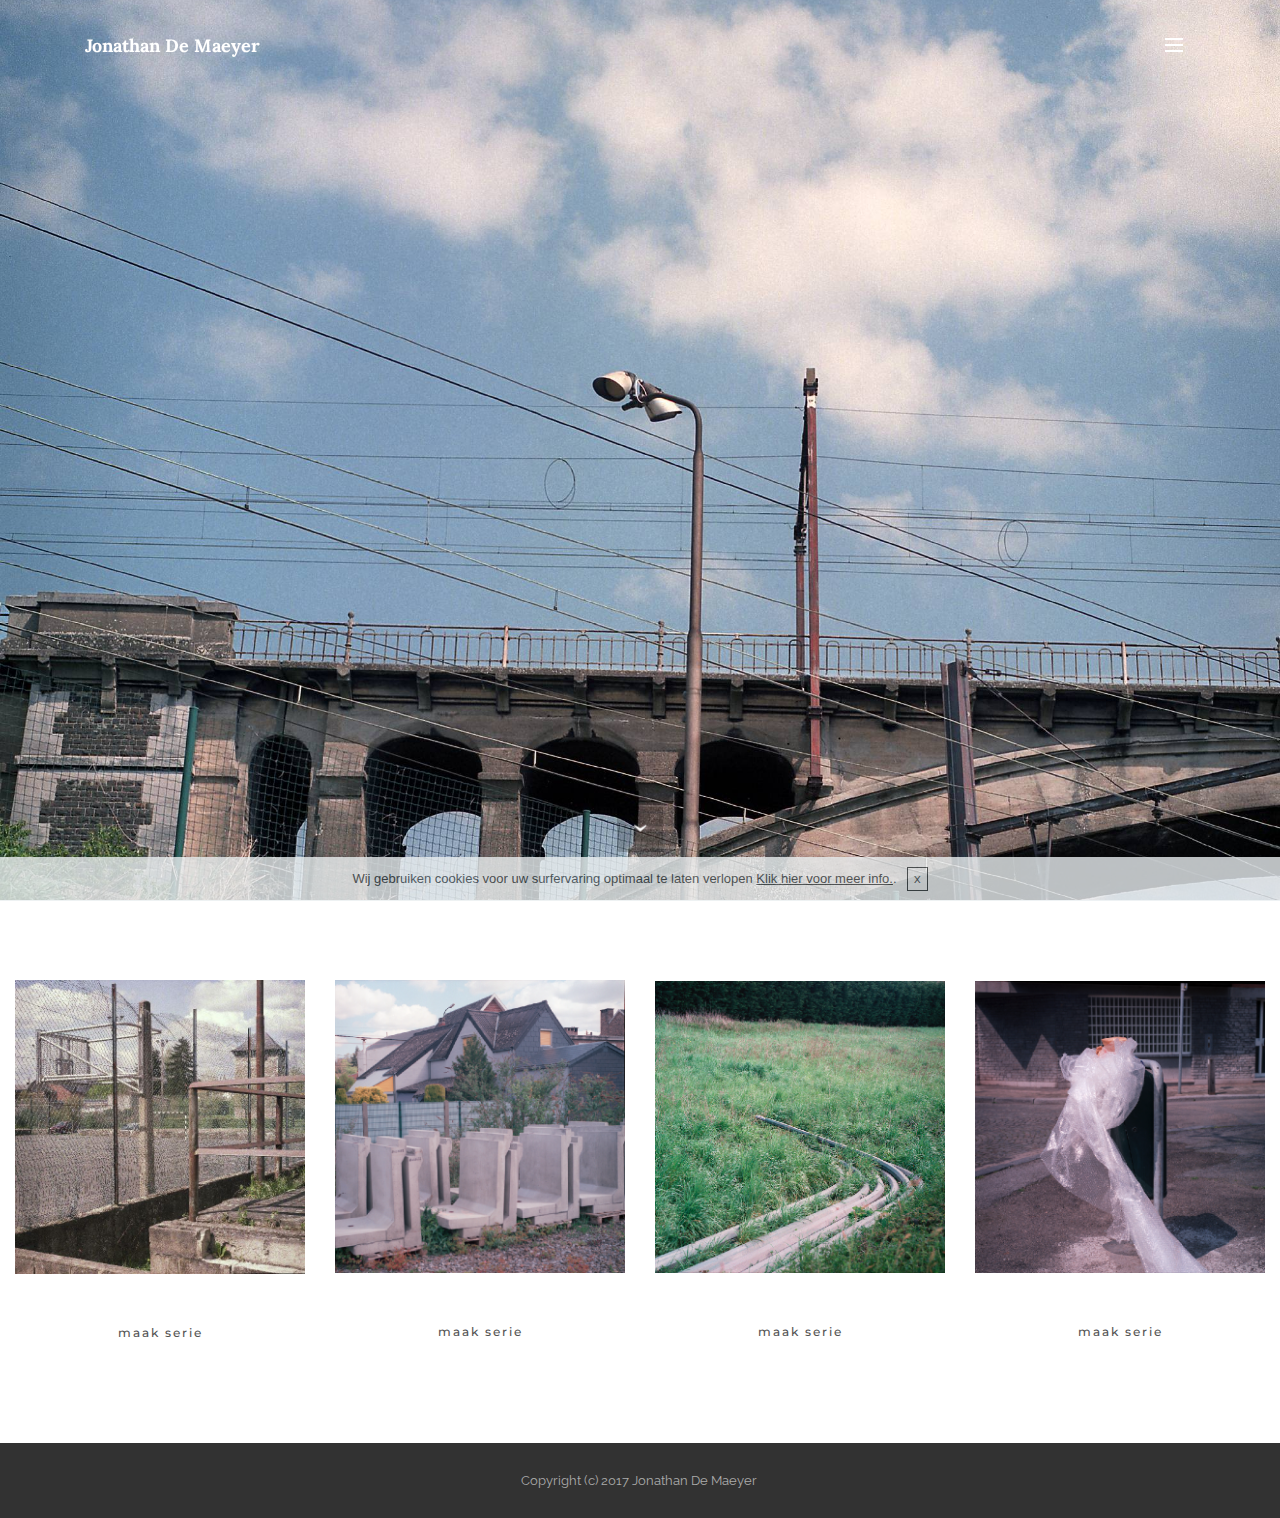
==== index.html @ 64dab8ca "create github pages" ====
<!DOCTYPE html>
<html>
<head>
  <!-- Site made with Mobirise Website Builder v3.12.1, https://mobirise.com -->
  <meta charset="UTF-8">
  <meta http-equiv="X-UA-Compatible" content="IE=edge">
  <meta name="generator" content="Mobirise v3.12.1, mobirise.com">
  <meta name="viewport" content="width=device-width, initial-scale=1">
  <link rel="shortcut icon" href="assets/images/logo.png" type="image/x-icon">
  <meta name="description" content="">
  
  <link rel="stylesheet" href="https://fonts.googleapis.com/css?family=Lora:400,700,400italic,700italic&amp;subset=latin">
  <link rel="stylesheet" href="https://fonts.googleapis.com/css?family=Montserrat:400,700">
  <link rel="stylesheet" href="https://fonts.googleapis.com/css?family=Raleway:100,100i,200,200i,300,300i,400,400i,500,500i,600,600i,700,700i,800,800i,900,900i">
  <link rel="stylesheet" href="assets/bootstrap-material-design-font/css/material.css">
  <link rel="stylesheet" href="assets/tether/tether.min.css">
  <link rel="stylesheet" href="assets/bootstrap/css/bootstrap.min.css">
  <link rel="stylesheet" href="assets/dropdown/css/style.css">
  <link rel="stylesheet" href="assets/theme/css/style.css">
  <link rel="stylesheet" href="assets/mobirise/css/mbr-additional.css" type="text/css">
  
  
  
</head>
<body>

<!-- Google Analytics -->
<script>
  (function(i,s,o,g,r,a,m){i['GoogleAnalyticsObject']=r;i[r]=i[r]||function(){
  (i[r].q=i[r].q||[]).push(arguments)},i[r].l=1*new Date();a=s.createElement(o),
  m=s.getElementsByTagName(o)[0];a.async=1;a.src=g;m.parentNode.insertBefore(a,m)
  })(window,document,'script','https://www.google-analytics.com/analytics.js','ga');

  ga('create', 'UA-99054229-1', 'auto');
  ga('send', 'pageview');

</script>
<!-- /Google Analytics -->


<section id="menu-j">

    <nav class="navbar navbar-dropdown bg-color transparent navbar-fixed-top">
        <div class="container">

            <div class="mbr-table">
                <div class="mbr-table-cell">

                    <div class="navbar-brand">
                        
                        <a class="navbar-caption" href="index.html">Jonathan De Maeyer</a>
                    </div>

                </div>
                <div class="mbr-table-cell">

                    <button class="navbar-toggler pull-xs-right" type="button" data-toggle="collapse" data-target="#exCollapsingNavbar">
                        <div class="hamburger-icon"></div>
                    </button>

                    <ul class="nav-dropdown collapse pull-xs-right nav navbar-nav navbar-toggleable-xl" id="exCollapsingNavbar"><li class="nav-item"><a class="nav-link link" href="BIO.html">Bio</a></li><li class="nav-item dropdown"><a class="nav-link link" href="https://jonathandemaeyer.github.io/en/" aria-expanded="false">english&nbsp;</a></li></ul>
                    <button hidden="" class="navbar-toggler navbar-close" type="button" data-toggle="collapse" data-target="#exCollapsingNavbar">
                        <div class="close-icon"></div>
                    </button>

                </div>
            </div>

        </div>
    </nav>

</section>

<section class="engine"><a rel="external" href="https://mobirise.com">https://mobirise.com/</a></section><section class="mbr-section mbr-section-hero mbr-section-full mbr-parallax-background mbr-section-with-arrow mbr-after-navbar" id="header1-2" style="background-image: url(assets/images/9-2000x2000.jpg);">

    

    <div class="mbr-table-cell">

        <div class="container">
            <div class="row">
                <div class="mbr-section col-md-10 col-md-offset-1 text-xs-center">

                    
                    
                    
                </div>
            </div>
        </div>
    </div>

    <div class="mbr-arrow mbr-arrow-floating" aria-hidden="true"><a href="#features3-n"><i class="mbr-arrow-icon"></i></a></div>

</section>

<section class="mbr-cards mbr-section mbr-section-nopadding" id="features3-n" style="background-color: rgb(255, 255, 255);">

    

    <div class="mbr-cards-row row">
        <div class="mbr-cards-col col-xs-12 col-lg-3" style="padding-top: 80px; padding-bottom: 80px;">
            <div class="container">
              <div class="card cart-block">
                  <div class="card-img"><img src="assets/images/252017b-600x608.jpg" class="card-img-top"></div>
                  <div class="card-block">
                    
                    
                    
                    <div class="card-btn"><a href="https://mobirise.com" class="btn btn-white">maak serie</a></div>
                    </div>
                </div>
            </div>
        </div>
        <div class="mbr-cards-col col-xs-12 col-lg-3" style="padding-top: 80px; padding-bottom: 80px;">
            <div class="container">
                <div class="card cart-block">
                    <div class="card-img"><img src="assets/images/schermafbeelding-2017-04-28-om-16-600x606.png" class="card-img-top"></div>
                    <div class="card-block">
                        
                        
                        
                        <div class="card-btn"><a href="https://mobirise.com" class="btn btn-white">maak serie</a></div>
                    </div>
                </div>
            </div>
        </div>
        <div class="mbr-cards-col col-xs-12 col-lg-3" style="padding-top: 80px; padding-bottom: 80px;">
            <div class="container">
                <div class="card cart-block">
                    <div class="card-img"><img src="assets/images/schermafbeelding-2017-04-28-om-16-600x603.png" class="card-img-top"></div>
                    <div class="card-block">
                        
                        
                        
                        <div class="card-btn"><a href="https://mobirise.com" class="btn btn-white">maak serie</a></div>
                    </div>
                </div>
            </div>
        </div>
        <div class="mbr-cards-col col-xs-12 col-lg-3" style="padding-top: 80px; padding-bottom: 80px;">
            <div class="container">
                <div class="card cart-block">
                    <div class="card-img"><img src="assets/images/schermafbeelding-2017-04-28-om-16-600x604.png" class="card-img-top"></div>
                    <div class="card-block">
                        
                        
                        
                        <div class="card-btn"><a href="https://mobirise.com" class="btn btn-white">maak serie</a></div>
                    </div>
                </div>
            </div>
        </div>
        
        
    </div>
</section>

<footer class="mbr-small-footer mbr-section mbr-section-nopadding" id="footer1-2" style="background-color: rgb(50, 50, 50); padding-top: 1.75rem; padding-bottom: 1.75rem;">
    
    <div class="container">
        <p class="text-xs-center">Copyright (c) 2017 Jonathan De Maeyer&nbsp;</p>
    </div>
</footer>


  <script src="assets/web/assets/jquery/jquery.min.js"></script>
  <script src="assets/tether/tether.min.js"></script>
  <script src="assets/bootstrap/js/bootstrap.min.js"></script>
  <script src="assets/smooth-scroll/smooth-scroll.js"></script>
  <script src="assets/cookies-alert-plugin/cookies-alert-core.js"></script>
  <script src="assets/cookies-alert-plugin/cookies-alert-script.js"></script>
  <script src="assets/jarallax/jarallax.js"></script>
  <script src="assets/dropdown/js/script.min.js"></script>
  <script src="assets/touch-swipe/jquery.touch-swipe.min.js"></script>
  <script src="assets/theme/js/script.js"></script>
  
  
<input name="cookieData" type="hidden" data-cookie-text="Wij gebruiken cookies voor uw surfervaring optimaal te laten verlopen <a href='privacy.html'>Klik hier voor meer info.</a>.">
  </body>
</html>
---- assets/bootstrap-material-design-font/css/material.css ----
@font-face {
  font-family: 'Material-Design-Icons';
  src: url('../fonts/Material-Design-Icons.eot?3ocs8m');
  src: url('../fonts/Material-Design-Icons.eot?#iefix3ocs8m') format('embedded-opentype'), url('../fonts/Material-Design-Icons.woff?3ocs8m') format('woff'), url('../fonts/Material-Design-Icons.ttf?3ocs8m') format('truetype'), url('../fonts/Material-Design-Icons.svg?3ocs8m#Material-Design-Icons') format('svg');
  font-weight: normal;
  font-style: normal;
}
[class^="mdi-"],
[class*="mdi-"] {
  speak: none;
  display: inline-block;
  font-style: normal;
  font-variant:normal;
  font-weight:normal;
  /*font-size:24px;*/
  line-height:1;
  font-family:'Material-Design-Icons' !important;
  text-rendering: auto;
  
  -webkit-font-smoothing: antialiased;
  -moz-osx-font-smoothing: grayscale;
  -webkit-transform: translate(0, 0);
      -ms-transform: translate(0, 0);
          transform: translate(0, 0);
}
[class^="mdi-"]:before,
[class*="mdi-"]:before {
  display: inline-block;
  speak: none;
  text-decoration: inherit;
}
[class^="mdi-"].pull-left,
[class*="mdi-"].pull-left {
  margin-right: .3em;
}
[class^="mdi-"].pull-right,
[class*="mdi-"].pull-right {
  margin-left: .3em;
}
[class^="mdi-"].mdi-lg:before,
[class*="mdi-"].mdi-lg:before,
[class^="mdi-"].mdi-lg:after,
[class*="mdi-"].mdi-lg:after {
  font-size: 1.33333333em;
  line-height: 0.75em;
  vertical-align: -15%;
}
[class^="mdi-"].mdi-2x:before,
[class*="mdi-"].mdi-2x:before,
[class^="mdi-"].mdi-2x:after,
[class*="mdi-"].mdi-2x:after {
  font-size: 2em;
}
[class^="mdi-"].mdi-3x:before,
[class*="mdi-"].mdi-3x:before,
[class^="mdi-"].mdi-3x:after,
[class*="mdi-"].mdi-3x:after {
  font-size: 3em;
}
[class^="mdi-"].mdi-4x:before,
[class*="mdi-"].mdi-4x:before,
[class^="mdi-"].mdi-4x:after,
[class*="mdi-"].mdi-4x:after {
  font-size: 4em;
}
[class^="mdi-"].mdi-5x:before,
[class*="mdi-"].mdi-5x:before,
[class^="mdi-"].mdi-5x:after,
[class*="mdi-"].mdi-5x:after {
  font-size: 5em;
}
[class^="mdi-device-signal-cellular-"]:after,
[class^="mdi-device-battery-"]:after,
[class^="mdi-device-battery-charging-"]:after,
[class^="mdi-device-signal-cellular-connected-no-internet-"]:after,
[class^="mdi-device-signal-wifi-"]:after,
[class^="mdi-device-signal-wifi-statusbar-not-connected"]:after,
.mdi-device-network-wifi:after {
  opacity: .3;
  position: absolute;
  left: 0;
  top: 0;
  z-index: 1;
  display: inline-block;
  speak: none;
  text-decoration: inherit;
}
[class^="mdi-device-signal-cellular-"]:after {
  content: "\e758";
}
[class^="mdi-device-battery-"]:after {
  content: "\e735";
}
[class^="mdi-device-battery-charging-"]:after {
  content: "\e733";
}
[class^="mdi-device-signal-cellular-connected-no-internet-"]:after {
  content: "\e75d";
}
[class^="mdi-device-signal-wifi-"]:after,
.mdi-device-network-wifi:after {
  content: "\e765";
}
[class^="mdi-device-signal-wifi-statusbasr-not-connected"]:after {
  content: "\e8f7";
}
.mdi-device-signal-cellular-off:after,
.mdi-device-signal-cellular-null:after,
.mdi-device-signal-cellular-no-sim:after,
.mdi-device-signal-wifi-off:after,
.mdi-device-signal-wifi-4-bar:after,
.mdi-device-signal-cellular-4-bar:after,
.mdi-device-battery-alert:after,
.mdi-device-signal-cellular-connected-no-internet-4-bar:after,
.mdi-device-battery-std:after,
.mdi-device-battery-full .mdi-device-battery-unknown:after {
  content: "";
}
.mdi-fw {
  width: 1.28571429em;
  text-align: center;
}
.mdi-ul {
  padding-left: 0;
  margin-left: 2.14285714em;
  list-style-type: none;
}
.mdi-ul > li {
  position: relative;
}
.mdi-li {
  position: absolute;
  left: -2.14285714em;
  width: 2.14285714em;
  top: 0.14285714em;
  text-align: center;
}
.mdi-li.mdi-lg {
  left: -1.85714286em;
}
.mdi-border {
  padding: .2em .25em .15em;
  border: solid 0.08em #eeeeee;
  border-radius: .1em;
}
.mdi-spin {
  -webkit-animation: mdi-spin 2s infinite linear;
  animation: mdi-spin 2s infinite linear;
  -webkit-transform-origin: 50% 50%;
  -ms-transform-origin: 50% 50%;
      transform-origin: 50% 50%;
}
.mdi-pulse {
  -webkit-animation: mdi-spin 1s steps(8) infinite;
  animation: mdi-spin 1s steps(8) infinite;
  -webkit-transform-origin: 50% 50%;
  -ms-transform-origin: 50% 50%;
      transform-origin: 50% 50%;
}
@-webkit-keyframes mdi-spin {
  0% {
    -webkit-transform: rotate(0deg);
    transform: rotate(0deg);
  }
  100% {
    -webkit-transform: rotate(359deg);
    transform: rotate(359deg);
  }
}
@keyframes mdi-spin {
  0% {
    -webkit-transform: rotate(0deg);
    transform: rotate(0deg);
  }
  100% {
    -webkit-transform: rotate(359deg);
    transform: rotate(359deg);
  }
}
.mdi-rotate-90 {
  filter: progid:DXImageTransform.Microsoft.BasicImage(rotation=1);
  -webkit-transform: rotate(90deg);
  -ms-transform: rotate(90deg);
  transform: rotate(90deg);
}
.mdi-rotate-180 {
  filter: progid:DXImageTransform.Microsoft.BasicImage(rotation=2);
  -webkit-transform: rotate(180deg);
  -ms-transform: rotate(180deg);
  transform: rotate(180deg);
}
.mdi-rotate-270 {
  filter: progid:DXImageTransform.Microsoft.BasicImage(rotation=3);
  -webkit-transform: rotate(270deg);
  -ms-transform: rotate(270deg);
  transform: rotate(270deg);
}
.mdi-flip-horizontal {
  filter: progid:DXImageTransform.Microsoft.BasicImage(rotation=0, mirror=1);
  -webkit-transform: scale(-1, 1);
  -ms-transform: scale(-1, 1);
  transform: scale(-1, 1);
}
.mdi-flip-vertical {
  filter: progid:DXImageTransform.Microsoft.BasicImage(rotation=2, mirror=1);
  -webkit-transform: scale(1, -1);
  -ms-transform: scale(1, -1);
  transform: scale(1, -1);
}
:root .mdi-rotate-90,
:root .mdi-rotate-180,
:root .mdi-rotate-270,
:root .mdi-flip-horizontal,
:root .mdi-flip-vertical {
  -webkit-filter: none;
          filter: none;
}
.mdi-stack {
  position: relative;
  display: inline-block;
  width: 2em;
  height: 2em;
  line-height: 2em;
  vertical-align: middle;
}
.mdi-stack-1x,
.mdi-stack-2x {
  position: absolute;
  left: 0;
  width: 100%;
  text-align: center;
}
.mdi-stack-1x {
  line-height: inherit;
}
.mdi-stack-2x {
  font-size: 2em;
}
.mdi-inverse {
  color: #ffffff;
}
/* Start Icons */
.mdi-action-3d-rotation:before {
  content: "\e600";
}
.mdi-action-accessibility:before {
  content: "\e601";
}
.mdi-action-account-balance-wallet:before {
  content: "\e602";
}
.mdi-action-account-balance:before {
  content: "\e603";
}
.mdi-action-account-box:before {
  content: "\e604";
}
.mdi-action-account-child:before {
  content: "\e605";
}
.mdi-action-account-circle:before {
  content: "\e606";
}
.mdi-action-add-shopping-cart:before {
  content: "\e607";
}
.mdi-action-alarm-add:before {
  content: "\e608";
}
.mdi-action-alarm-off:before {
  content: "\e609";
}
.mdi-action-alarm-on:before {
  content: "\e60a";
}
.mdi-action-alarm:before {
  content: "\e60b";
}
.mdi-action-android:before {
  content: "\e60c";
}
.mdi-action-announcement:before {
  content: "\e60d";
}
.mdi-action-aspect-ratio:before {
  content: "\e60e";
}
.mdi-action-assessment:before {
  content: "\e60f";
}
.mdi-action-assignment-ind:before {
  content: "\e610";
}
.mdi-action-assignment-late:before {
  content: "\e611";
}
.mdi-action-assignment-return:before {
  content: "\e612";
}
.mdi-action-assignment-returned:before {
  content: "\e613";
}
.mdi-action-assignment-turned-in:before {
  content: "\e614";
}
.mdi-action-assignment:before {
  content: "\e615";
}
.mdi-action-autorenew:before {
  content: "\e616";
}
.mdi-action-backup:before {
  content: "\e617";
}
.mdi-action-book:before {
  content: "\e618";
}
.mdi-action-bookmark-outline:before {
  content: "\e619";
}
.mdi-action-bookmark:before {
  content: "\e61a";
}
.mdi-action-bug-report:before {
  content: "\e61b";
}
.mdi-action-cached:before {
  content: "\e61c";
}
.mdi-action-check-circle:before {
  content: "\e61d";
}
.mdi-action-class:before {
  content: "\e61e";
}
.mdi-action-credit-card:before {
  content: "\e61f";
}
.mdi-action-dashboard:before {
  content: "\e620";
}
.mdi-action-delete:before {
  content: "\e621";
}
.mdi-action-description:before {
  content: "\e622";
}
.mdi-action-dns:before {
  content: "\e623";
}
.mdi-action-done-all:before {
  content: "\e624";
}
.mdi-action-done:before {
  content: "\e625";
}
.mdi-action-event:before {
  content: "\e626";
}
.mdi-action-exit-to-app:before {
  content: "\e627";
}
.mdi-action-explore:before {
  content: "\e628";
}
.mdi-action-extension:before {
  content: "\e629";
}
.mdi-action-face-unlock:before {
  content: "\e62a";
}
.mdi-action-favorite-outline:before {
  content: "\e62b";
}
.mdi-action-favorite:before {
  content: "\e62c";
}
.mdi-action-find-in-page:before {
  content: "\e62d";
}
.mdi-action-find-replace:before {
  content: "\e62e";
}
.mdi-action-flip-to-back:before {
  content: "\e62f";
}
.mdi-action-flip-to-front:before {
  content: "\e630";
}
.mdi-action-get-app:before {
  content: "\e631";
}
.mdi-action-grade:before {
  content: "\e632";
}
.mdi-action-group-work:before {
  content: "\e633";
}
.mdi-action-help:before {
  content: "\e634";
}
.mdi-action-highlight-remove:before {
  content: "\e635";
}
.mdi-action-history:before {
  content: "\e636";
}
.mdi-action-home:before {
  content: "\e637";
}
.mdi-action-https:before {
  content: "\e638";
}
.mdi-action-info-outline:before {
  content: "\e639";
}
.mdi-action-info:before {
  content: "\e63a";
}
.mdi-action-input:before {
  content: "\e63b";
}
.mdi-action-invert-colors:before {
  content: "\e63c";
}
.mdi-action-label-outline:before {
  content: "\e63d";
}
.mdi-action-label:before {
  content: "\e63e";
}
.mdi-action-language:before {
  content: "\e63f";
}
.mdi-action-launch:before {
  content: "\e640";
}
.mdi-action-list:before {
  content: "\e641";
}
.mdi-action-lock-open:before {
  content: "\e642";
}
.mdi-action-lock-outline:before {
  content: "\e643";
}
.mdi-action-lock:before {
  content: "\e644";
}
.mdi-action-loyalty:before {
  content: "\e645";
}
.mdi-action-markunread-mailbox:before {
  content: "\e646";
}
.mdi-action-note-add:before {
  content: "\e647";
}
.mdi-action-open-in-browser:before {
  content: "\e648";
}
.mdi-action-open-in-new:before {
  content: "\e649";
}
.mdi-action-open-with:before {
  content: "\e64a";
}
.mdi-action-pageview:before {
  content: "\e64b";
}
.mdi-action-payment:before {
  content: "\e64c";
}
.mdi-action-perm-camera-mic:before {
  content: "\e64d";
}
.mdi-action-perm-contact-cal:before {
  content: "\e64e";
}
.mdi-action-perm-data-setting:before {
  content: "\e64f";
}
.mdi-action-perm-device-info:before {
  content: "\e650";
}
.mdi-action-perm-identity:before {
  content: "\e651";
}
.mdi-action-perm-media:before {
  content: "\e652";
}
.mdi-action-perm-phone-msg:before {
  content: "\e653";
}
.mdi-action-perm-scan-wifi:before {
  content: "\e654";
}
.mdi-action-picture-in-picture:before {
  content: "\e655";
}
.mdi-action-polymer:before {
  content: "\e656";
}
.mdi-action-print:before {
  content: "\e657";
}
.mdi-action-query-builder:before {
  content: "\e658";
}
.mdi-action-question-answer:before {
  content: "\e659";
}
.mdi-action-receipt:before {
  content: "\e65a";
}
.mdi-action-redeem:before {
  content: "\e65b";
}
.mdi-action-reorder:before {
  content: "\e65c";
}
.mdi-action-report-problem:before {
  content: "\e65d";
}
.mdi-action-restore:before {
  content: "\e65e";
}
.mdi-action-room:before {
  content: "\e65f";
}
.mdi-action-schedule:before {
  content: "\e660";
}
.mdi-action-search:before {
  content: "\e661";
}
.mdi-action-settings-applications:before {
  content: "\e662";
}
.mdi-action-settings-backup-restore:before {
  content: "\e663";
}
.mdi-action-settings-bluetooth:before {
  content: "\e664";
}
.mdi-action-settings-cell:before {
  content: "\e665";
}
.mdi-action-settings-display:before {
  content: "\e666";
}
.mdi-action-settings-ethernet:before {
  content: "\e667";
}
.mdi-action-settings-input-antenna:before {
  content: "\e668";
}
.mdi-action-settings-input-component:before {
  content: "\e669";
}
.mdi-action-settings-input-composite:before {
  content: "\e66a";
}
.mdi-action-settings-input-hdmi:before {
  content: "\e66b";
}
.mdi-action-settings-input-svideo:before {
  content: "\e66c";
}
.mdi-action-settings-overscan:before {
  content: "\e66d";
}
.mdi-action-settings-phone:before {
  content: "\e66e";
}
.mdi-action-settings-power:before {
  content: "\e66f";
}
.mdi-action-settings-remote:before {
  content: "\e670";
}
.mdi-action-settings-voice:before {
  content: "\e671";
}
.mdi-action-settings:before {
  content: "\e672";
}
.mdi-action-shop-two:before {
  content: "\e673";
}
.mdi-action-shop:before {
  content: "\e674";
}
.mdi-action-shopping-basket:before {
  content: "\e675";
}
.mdi-action-shopping-cart:before {
  content: "\e676";
}
.mdi-action-speaker-notes:before {
  content: "\e677";
}
.mdi-action-spellcheck:before {
  content: "\e678";
}
.mdi-action-star-rate:before {
  content: "\e679";
}
.mdi-action-stars:before {
  content: "\e67a";
}
.mdi-action-store:before {
  content: "\e67b";
}
.mdi-action-subject:before {
  content: "\e67c";
}
.mdi-action-supervisor-account:before {
  content: "\e67d";
}
.mdi-action-swap-horiz:before {
  content: "\e67e";
}
.mdi-action-swap-vert-circle:before {
  content: "\e67f";
}
.mdi-action-swap-vert:before {
  content: "\e680";
}
.mdi-action-system-update-tv:before {
  content: "\e681";
}
.mdi-action-tab-unselected:before {
  content: "\e682";
}
.mdi-action-tab:before {
  content: "\e683";
}
.mdi-action-theaters:before {
  content: "\e684";
}
.mdi-action-thumb-down:before {
  content: "\e685";
}
.mdi-action-thumb-up:before {
  content: "\e686";
}
.mdi-action-thumbs-up-down:before {
  content: "\e687";
}
.mdi-action-toc:before {
  content: "\e688";
}
.mdi-action-today:before {
  content: "\e689";
}
.mdi-action-track-changes:before {
  content: "\e68a";
}
.mdi-action-translate:before {
  content: "\e68b";
}
.mdi-action-trending-down:before {
  content: "\e68c";
}
.mdi-action-trending-neutral:before {
  content: "\e68d";
}
.mdi-action-trending-up:before {
  content: "\e68e";
}
.mdi-action-turned-in-not:before {
  content: "\e68f";
}
.mdi-action-turned-in:before {
  content: "\e690";
}
.mdi-action-verified-user:before {
  content: "\e691";
}
.mdi-action-view-agenda:before {
  content: "\e692";
}
.mdi-action-view-array:before {
  content: "\e693";
}
.mdi-action-view-carousel:before {
  content: "\e694";
}
.mdi-action-view-column:before {
  content: "\e695";
}
.mdi-action-view-day:before {
  content: "\e696";
}
.mdi-action-view-headline:before {
  content: "\e697";
}
.mdi-action-view-list:before {
  content: "\e698";
}
.mdi-action-view-module:before {
  content: "\e699";
}
.mdi-action-view-quilt:before {
  content: "\e69a";
}
.mdi-action-view-stream:before {
  content: "\e69b";
}
.mdi-action-view-week:before {
  content: "\e69c";
}
.mdi-action-visibility-off:before {
  content: "\e69d";
}
.mdi-action-visibility:before {
  content: "\e69e";
}
.mdi-action-wallet-giftcard:before {
  content: "\e69f";
}
.mdi-action-wallet-membership:before {
  content: "\e6a0";
}
.mdi-action-wallet-travel:before {
  content: "\e6a1";
}
.mdi-action-work:before {
  content: "\e6a2";
}
.mdi-alert-error:before {
  content: "\e6a3";
}
.mdi-alert-warning:before {
  content: "\e6a4";
}
.mdi-av-album:before {
  content: "\e6a5";
}
.mdi-av-closed-caption:before {
  content: "\e6a6";
}
.mdi-av-equalizer:before {
  content: "\e6a7";
}
.mdi-av-explicit:before {
  content: "\e6a8";
}
.mdi-av-fast-forward:before {
  content: "\e6a9";
}
.mdi-av-fast-rewind:before {
  content: "\e6aa";
}
.mdi-av-games:before {
  content: "\e6ab";
}
.mdi-av-hearing:before {
  content: "\e6ac";
}
.mdi-av-high-quality:before {
  content: "\e6ad";
}
.mdi-av-loop:before {
  content: "\e6ae";
}
.mdi-av-mic-none:before {
  content: "\e6af";
}
.mdi-av-mic-off:before {
  content: "\e6b0";
}
.mdi-av-mic:before {
  content: "\e6b1";
}
.mdi-av-movie:before {
  content: "\e6b2";
}
.mdi-av-my-library-add:before {
  content: "\e6b3";
}
.mdi-av-my-library-books:before {
  content: "\e6b4";
}
.mdi-av-my-library-music:before {
  content: "\e6b5";
}
.mdi-av-new-releases:before {
  content: "\e6b6";
}
.mdi-av-not-interested:before {
  content: "\e6b7";
}
.mdi-av-pause-circle-fill:before {
  content: "\e6b8";
}
.mdi-av-pause-circle-outline:before {
  content: "\e6b9";
}
.mdi-av-pause:before {
  content: "\e6ba";
}
.mdi-av-play-arrow:before {
  content: "\e6bb";
}
.mdi-av-play-circle-fill:before {
  content: "\e6bc";
}
.mdi-av-play-circle-outline:before {
  content: "\e6bd";
}
.mdi-av-play-shopping-bag:before {
  content: "\e6be";
}
.mdi-av-playlist-add:before {
  content: "\e6bf";
}
.mdi-av-queue-music:before {
  content: "\e6c0";
}
.mdi-av-queue:before {
  content: "\e6c1";
}
.mdi-av-radio:before {
  content: "\e6c2";
}
.mdi-av-recent-actors:before {
  content: "\e6c3";
}
.mdi-av-repeat-one:before {
  content: "\e6c4";
}
.mdi-av-repeat:before {
  content: "\e6c5";
}
.mdi-av-replay:before {
  content: "\e6c6";
}
.mdi-av-shuffle:before {
  content: "\e6c7";
}
.mdi-av-skip-next:before {
  content: "\e6c8";
}
.mdi-av-skip-previous:before {
  content: "\e6c9";
}
.mdi-av-snooze:before {
  content: "\e6ca";
}
.mdi-av-stop:before {
  content: "\e6cb";
}
.mdi-av-subtitles:before {
  content: "\e6cc";
}
.mdi-av-surround-sound:before {
  content: "\e6cd";
}
.mdi-av-timer:before {
  content: "\e6ce";
}
.mdi-av-video-collection:before {
  content: "\e6cf";
}
.mdi-av-videocam-off:before {
  content: "\e6d0";
}
.mdi-av-videocam:before {
  content: "\e6d1";
}
.mdi-av-volume-down:before {
  content: "\e6d2";
}
.mdi-av-volume-mute:before {
  content: "\e6d3";
}
.mdi-av-volume-off:before {
  content: "\e6d4";
}
.mdi-av-volume-up:before {
  content: "\e6d5";
}
.mdi-av-web:before {
  content: "\e6d6";
}
.mdi-communication-business:before {
  content: "\e6d7";
}
.mdi-communication-call-end:before {
  content: "\e6d8";
}
.mdi-communication-call-made:before {
  content: "\e6d9";
}
.mdi-communication-call-merge:before {
  content: "\e6da";
}
.mdi-communication-call-missed:before {
  content: "\e6db";
}
.mdi-communication-call-received:before {
  content: "\e6dc";
}
.mdi-communication-call-split:before {
  content: "\e6dd";
}
.mdi-communication-call:before {
  content: "\e6de";
}
.mdi-communication-chat:before {
  content: "\e6df";
}
.mdi-communication-clear-all:before {
  content: "\e6e0";
}
.mdi-communication-comment:before {
  content: "\e6e1";
}
.mdi-communication-contacts:before {
  content: "\e6e2";
}
.mdi-communication-dialer-sip:before {
  content: "\e6e3";
}
.mdi-communication-dialpad:before {
  content: "\e6e4";
}
.mdi-communication-dnd-on:before {
  content: "\e6e5";
}
.mdi-communication-email:before {
  content: "\e6e6";
}
.mdi-communication-forum:before {
  content: "\e6e7";
}
.mdi-communication-import-export:before {
  content: "\e6e8";
}
.mdi-communication-invert-colors-off:before {
  content: "\e6e9";
}
.mdi-communication-invert-colors-on:before {
  content: "\e6ea";
}
.mdi-communication-live-help:before {
  content: "\e6eb";
}
.mdi-communication-location-off:before {
  content: "\e6ec";
}
.mdi-communication-location-on:before {
  content: "\e6ed";
}
.mdi-communication-message:before {
  content: "\e6ee";
}
.mdi-communication-messenger:before {
  content: "\e6ef";
}
.mdi-communication-no-sim:before {
  content: "\e6f0";
}
.mdi-communication-phone:before {
  content: "\e6f1";
}
.mdi-communication-portable-wifi-off:before {
  content: "\e6f2";
}
.mdi-communication-quick-contacts-dialer:before {
  content: "\e6f3";
}
.mdi-communication-quick-contacts-mail:before {
  content: "\e6f4";
}
.mdi-communication-ring-volume:before {
  content: "\e6f5";
}
.mdi-communication-stay-current-landscape:before {
  content: "\e6f6";
}
.mdi-communication-stay-current-portrait:before {
  content: "\e6f7";
}
.mdi-communication-stay-primary-landscape:before {
  content: "\e6f8";
}
.mdi-communication-stay-primary-portrait:before {
  content: "\e6f9";
}
.mdi-communication-swap-calls:before {
  content: "\e6fa";
}
.mdi-communication-textsms:before {
  content: "\e6fb";
}
.mdi-communication-voicemail:before {
  content: "\e6fc";
}
.mdi-communication-vpn-key:before {
  content: "\e6fd";
}
.mdi-content-add-box:before {
  content: "\e6fe";
}
.mdi-content-add-circle-outline:before {
  content: "\e6ff";
}
.mdi-content-add-circle:before {
  content: "\e700";
}
.mdi-content-add:before {
  content: "\e701";
}
.mdi-content-archive:before {
  content: "\e702";
}
.mdi-content-backspace:before {
  content: "\e703";
}
.mdi-content-block:before {
  content: "\e704";
}
.mdi-content-clear:before {
  content: "\e705";
}
.mdi-content-content-copy:before {
  content: "\e706";
}
.mdi-content-content-cut:before {
  content: "\e707";
}
.mdi-content-content-paste:before {
  content: "\e708";
}
.mdi-content-create:before {
  content: "\e709";
}
.mdi-content-drafts:before {
  content: "\e70a";
}
.mdi-content-filter-list:before {
  content: "\e70b";
}
.mdi-content-flag:before {
  content: "\e70c";
}
.mdi-content-forward:before {
  content: "\e70d";
}
.mdi-content-gesture:before {
  content: "\e70e";
}
.mdi-content-inbox:before {
  content: "\e70f";
}
.mdi-content-link:before {
  content: "\e710";
}
.mdi-content-mail:before {
  content: "\e711";
}
.mdi-content-markunread:before {
  content: "\e712";
}
.mdi-content-redo:before {
  content: "\e713";
}
.mdi-content-remove-circle-outline:before {
  content: "\e714";
}
.mdi-content-remove-circle:before {
  content: "\e715";
}
.mdi-content-remove:before {
  content: "\e716";
}
.mdi-content-reply-all:before {
  content: "\e717";
}
.mdi-content-reply:before {
  content: "\e718";
}
.mdi-content-report:before {
  content: "\e719";
}
.mdi-content-save:before {
  content: "\e71a";
}
.mdi-content-select-all:before {
  content: "\e71b";
}
.mdi-content-send:before {
  content: "\e71c";
}
.mdi-content-sort:before {
  content: "\e71d";
}
.mdi-content-text-format:before {
  content: "\e71e";
}
.mdi-content-undo:before {
  content: "\e71f";
}
.mdi-editor-attach-file:before {
  content: "\e776";
}
.mdi-editor-attach-money:before {
  content: "\e777";
}
.mdi-editor-border-all:before {
  content: "\e778";
}
.mdi-editor-border-bottom:before {
  content: "\e779";
}
.mdi-editor-border-clear:before {
  content: "\e77a";
}
.mdi-editor-border-color:before {
  content: "\e77b";
}
.mdi-editor-border-horizontal:before {
  content: "\e77c";
}
.mdi-editor-border-inner:before {
  content: "\e77d";
}
.mdi-editor-border-left:before {
  content: "\e77e";
}
.mdi-editor-border-outer:before {
  content: "\e77f";
}
.mdi-editor-border-right:before {
  content: "\e780";
}
.mdi-editor-border-style:before {
  content: "\e781";
}
.mdi-editor-border-top:before {
  content: "\e782";
}
.mdi-editor-border-vertical:before {
  content: "\e783";
}
.mdi-editor-format-align-center:before {
  content: "\e784";
}
.mdi-editor-format-align-justify:before {
  content: "\e785";
}
.mdi-editor-format-align-left:before {
  content: "\e786";
}
.mdi-editor-format-align-right:before {
  content: "\e787";
}
.mdi-editor-format-bold:before {
  content: "\e788";
}
.mdi-editor-format-clear:before {
  content: "\e789";
}
.mdi-editor-format-color-fill:before {
  content: "\e78a";
}
.mdi-editor-format-color-reset:before {
  content: "\e78b";
}
.mdi-editor-format-color-text:before {
  content: "\e78c";
}
.mdi-editor-format-indent-decrease:before {
  content: "\e78d";
}
.mdi-editor-format-indent-increase:before {
  content: "\e78e";
}
.mdi-editor-format-italic:before {
  content: "\e78f";
}
.mdi-editor-format-line-spacing:before {
  content: "\e790";
}
.mdi-editor-format-list-bulleted:before {
  content: "\e791";
}
.mdi-editor-format-list-numbered:before {
  content: "\e792";
}
.mdi-editor-format-paint:before {
  content: "\e793";
}
.mdi-editor-format-quote:before {
  content: "\e794";
}
.mdi-editor-format-size:before {
  content: "\e795";
}
.mdi-editor-format-strikethrough:before {
  content: "\e796";
}
.mdi-editor-format-textdirection-l-to-r:before {
  content: "\e797";
}
.mdi-editor-format-textdirection-r-to-l:before {
  content: "\e798";
}
.mdi-editor-format-underline:before {
  content: "\e799";
}
.mdi-editor-functions:before {
  content: "\e79a";
}
.mdi-editor-insert-chart:before {
  content: "\e79b";
}
.mdi-editor-insert-comment:before {
  content: "\e79c";
}
.mdi-editor-insert-drive-file:before {
  content: "\e79d";
}
.mdi-editor-insert-emoticon:before {
  content: "\e79e";
}
.mdi-editor-insert-invitation:before {
  content: "\e79f";
}
.mdi-editor-insert-link:before {
  content: "\e7a0";
}
.mdi-editor-insert-photo:before {
  content: "\e7a1";
}
.mdi-editor-merge-type:before {
  content: "\e7a2";
}
.mdi-editor-mode-comment:before {
  content: "\e7a3";
}
.mdi-editor-mode-edit:before {
  content: "\e7a4";
}
.mdi-editor-publish:before {
  content: "\e7a5";
}
.mdi-editor-vertical-align-bottom:before {
  content: "\e7a6";
}
.mdi-editor-vertical-align-center:before {
  content: "\e7a7";
}
.mdi-editor-vertical-align-top:before {
  content: "\e7a8";
}
.mdi-editor-wrap-text:before {
  content: "\e7a9";
}
.mdi-file-attachment:before {
  content: "\e7aa";
}
.mdi-file-cloud-circle:before {
  content: "\e7ab";
}
.mdi-file-cloud-done:before {
  content: "\e7ac";
}
.mdi-file-cloud-download:before {
  content: "\e7ad";
}
.mdi-file-cloud-off:before {
  content: "\e7ae";
}
.mdi-file-cloud-queue:before {
  content: "\e7af";
}
.mdi-file-cloud-upload:before {
  content: "\e7b0";
}
.mdi-file-cloud:before {
  content: "\e7b1";
}
.mdi-file-file-download:before {
  content: "\e7b2";
}
.mdi-file-file-upload:before {
  content: "\e7b3";
}
.mdi-file-folder-open:before {
  content: "\e7b4";
}
.mdi-file-folder-shared:before {
  content: "\e7b5";
}
.mdi-file-folder:before {
  content: "\e7b6";
}
.mdi-device-access-alarm:before {
  content: "\e720";
}
.mdi-device-access-alarms:before {
  content: "\e721";
}
.mdi-device-access-time:before {
  content: "\e722";
}
.mdi-device-add-alarm:before {
  content: "\e723";
}
.mdi-device-airplanemode-off:before {
  content: "\e724";
}
.mdi-device-airplanemode-on:before {
  content: "\e725";
}
.mdi-device-battery-20:before {
  content: "\e726";
}
.mdi-device-battery-30:before {
  content: "\e727";
}
.mdi-device-battery-50:before {
  content: "\e728";
}
.mdi-device-battery-60:before {
  content: "\e729";
}
.mdi-device-battery-80:before {
  content: "\e72a";
}
.mdi-device-battery-90:before {
  content: "\e72b";
}
.mdi-device-battery-alert:before {
  content: "\e72c";
}
.mdi-device-battery-charging-20:before {
  content: "\e72d";
}
.mdi-device-battery-charging-30:before {
  content: "\e72e";
}
.mdi-device-battery-charging-50:before {
  content: "\e72f";
}
.mdi-device-battery-charging-60:before {
  content: "\e730";
}
.mdi-device-battery-charging-80:before {
  content: "\e731";
}
.mdi-device-battery-charging-90:before {
  content: "\e732";
}
.mdi-device-battery-charging-full:before {
  content: "\e733";
}
.mdi-device-battery-full:before {
  content: "\e734";
}
.mdi-device-battery-std:before {
  content: "\e735";
}
.mdi-device-battery-unknown:before {
  content: "\e736";
}
.mdi-device-bluetooth-connected:before {
  content: "\e737";
}
.mdi-device-bluetooth-disabled:before {
  content: "\e738";
}
.mdi-device-bluetooth-searching:before {
  content: "\e739";
}
.mdi-device-bluetooth:before {
  content: "\e73a";
}
.mdi-device-brightness-auto:before {
  content: "\e73b";
}
.mdi-device-brightness-high:before {
  content: "\e73c";
}
.mdi-device-brightness-low:before {
  content: "\e73d";
}
.mdi-device-brightness-medium:before {
  content: "\e73e";
}
.mdi-device-data-usage:before {
  content: "\e73f";
}
.mdi-device-developer-mode:before {
  content: "\e740";
}
.mdi-device-devices:before {
  content: "\e741";
}
.mdi-device-dvr:before {
  content: "\e742";
}
.mdi-device-gps-fixed:before {
  content: "\e743";
}
.mdi-device-gps-not-fixed:before {
  content: "\e744";
}
.mdi-device-gps-off:before {
  content: "\e745";
}
.mdi-device-location-disabled:before {
  content: "\e746";
}
.mdi-device-location-searching:before {
  content: "\e747";
}
.mdi-device-multitrack-audio:before {
  content: "\e748";
}
.mdi-device-network-cell:before {
  content: "\e749";
}
.mdi-device-network-wifi:before {
  content: "\e74a";
}
.mdi-device-nfc:before {
  content: "\e74b";
}
.mdi-device-now-wallpaper:before {
  content: "\e74c";
}
.mdi-device-now-widgets:before {
  content: "\e74d";
}
.mdi-device-screen-lock-landscape:before {
  content: "\e74e";
}
.mdi-device-screen-lock-portrait:before {
  content: "\e74f";
}
.mdi-device-screen-lock-rotation:before {
  content: "\e750";
}
.mdi-device-screen-rotation:before {
  content: "\e751";
}
.mdi-device-sd-storage:before {
  content: "\e752";
}
.mdi-device-settings-system-daydream:before {
  content: "\e753";
}
.mdi-device-signal-cellular-0-bar:before {
  content: "\e754";
}
.mdi-device-signal-cellular-1-bar:before {
  content: "\e755";
}
.mdi-device-signal-cellular-2-bar:before {
  content: "\e756";
}
.mdi-device-signal-cellular-3-bar:before {
  content: "\e757";
}
.mdi-device-signal-cellular-4-bar:before {
  content: "\e758";
}
.mdi-signal-wifi-statusbar-connected-no-internet-after:before {
  content: "\e8f6";
}
.mdi-device-signal-cellular-connected-no-internet-0-bar:before {
  content: "\e759";
}
.mdi-device-signal-cellular-connected-no-internet-1-bar:before {
  content: "\e75a";
}
.mdi-device-signal-cellular-connected-no-internet-2-bar:before {
  content: "\e75b";
}
.mdi-device-signal-cellular-connected-no-internet-3-bar:before {
  content: "\e75c";
}
.mdi-device-signal-cellular-connected-no-internet-4-bar:before {
  content: "\e75d";
}
.mdi-device-signal-cellular-no-sim:before {
  content: "\e75e";
}
.mdi-device-signal-cellular-null:before {
  content: "\e75f";
}
.mdi-device-signal-cellular-off:before {
  content: "\e760";
}
.mdi-device-signal-wifi-0-bar:before {
  content: "\e761";
}
.mdi-device-signal-wifi-1-bar:before {
  content: "\e762";
}
.mdi-device-signal-wifi-2-bar:before {
  content: "\e763";
}
.mdi-device-signal-wifi-3-bar:before {
  content: "\e764";
}
.mdi-device-signal-wifi-4-bar:before {
  content: "\e765";
}
.mdi-device-signal-wifi-off:before {
  content: "\e766";
}
.mdi-device-signal-wifi-statusbar-1-bar:before {
  content: "\e767";
}
.mdi-device-signal-wifi-statusbar-2-bar:before {
  content: "\e768";
}
.mdi-device-signal-wifi-statusbar-3-bar:before {
  content: "\e769";
}
.mdi-device-signal-wifi-statusbar-4-bar:before {
  content: "\e76a";
}
.mdi-device-signal-wifi-statusbar-connected-no-internet-:before {
  content: "\e76b";
}
.mdi-device-signal-wifi-statusbar-connected-no-internet:before {
  content: "\e76f";
}
.mdi-device-signal-wifi-statusbar-connected-no-internet-2:before {
  content: "\e76c";
}
.mdi-device-signal-wifi-statusbar-connected-no-internet-3:before {
  content: "\e76d";
}
.mdi-device-signal-wifi-statusbar-connected-no-internet-4:before {
  content: "\e76e";
}
.mdi-signal-wifi-statusbar-not-connected-after:before {
  content: "\e8f7";
}
.mdi-device-signal-wifi-statusbar-not-connected:before {
  content: "\e770";
}
.mdi-device-signal-wifi-statusbar-null:before {
  content: "\e771";
}
.mdi-device-storage:before {
  content: "\e772";
}
.mdi-device-usb:before {
  content: "\e773";
}
.mdi-device-wifi-lock:before {
  content: "\e774";
}
.mdi-device-wifi-tethering:before {
  content: "\e775";
}
.mdi-hardware-cast-connected:before {
  content: "\e7b7";
}
.mdi-hardware-cast:before {
  content: "\e7b8";
}
.mdi-hardware-computer:before {
  content: "\e7b9";
}
.mdi-hardware-desktop-mac:before {
  content: "\e7ba";
}
.mdi-hardware-desktop-windows:before {
  content: "\e7bb";
}
.mdi-hardware-dock:before {
  content: "\e7bc";
}
.mdi-hardware-gamepad:before {
  content: "\e7bd";
}
.mdi-hardware-headset-mic:before {
  content: "\e7be";
}
.mdi-hardware-headset:before {
  content: "\e7bf";
}
.mdi-hardware-keyboard-alt:before {
  content: "\e7c0";
}
.mdi-hardware-keyboard-arrow-down:before {
  content: "\e7c1";
}
.mdi-hardware-keyboard-arrow-left:before {
  content: "\e7c2";
}
.mdi-hardware-keyboard-arrow-right:before {
  content: "\e7c3";
}
.mdi-hardware-keyboard-arrow-up:before {
  content: "\e7c4";
}
.mdi-hardware-keyboard-backspace:before {
  content: "\e7c5";
}
.mdi-hardware-keyboard-capslock:before {
  content: "\e7c6";
}
.mdi-hardware-keyboard-control:before {
  content: "\e7c7";
}
.mdi-hardware-keyboard-hide:before {
  content: "\e7c8";
}
.mdi-hardware-keyboard-return:before {
  content: "\e7c9";
}
.mdi-hardware-keyboard-tab:before {
  content: "\e7ca";
}
.mdi-hardware-keyboard-voice:before {
  content: "\e7cb";
}
.mdi-hardware-keyboard:before {
  content: "\e7cc";
}
.mdi-hardware-laptop-chromebook:before {
  content: "\e7cd";
}
.mdi-hardware-laptop-mac:before {
  content: "\e7ce";
}
.mdi-hardware-laptop-windows:before {
  content: "\e7cf";
}
.mdi-hardware-laptop:before {
  content: "\e7d0";
}
.mdi-hardware-memory:before {
  content: "\e7d1";
}
.mdi-hardware-mouse:before {
  content: "\e7d2";
}
.mdi-hardware-phone-android:before {
  content: "\e7d3";
}
.mdi-hardware-phone-iphone:before {
  content: "\e7d4";
}
.mdi-hardware-phonelink-off:before {
  content: "\e7d5";
}
.mdi-hardware-phonelink:before {
  content: "\e7d6";
}
.mdi-hardware-security:before {
  content: "\e7d7";
}
.mdi-hardware-sim-card:before {
  content: "\e7d8";
}
.mdi-hardware-smartphone:before {
  content: "\e7d9";
}
.mdi-hardware-speaker:before {
  content: "\e7da";
}
.mdi-hardware-tablet-android:before {
  content: "\e7db";
}
.mdi-hardware-tablet-mac:before {
  content: "\e7dc";
}
.mdi-hardware-tablet:before {
  content: "\e7dd";
}
.mdi-hardware-tv:before {
  content: "\e7de";
}
.mdi-hardware-watch:before {
  content: "\e7df";
}
.mdi-image-add-to-photos:before {
  content: "\e7e0";
}
.mdi-image-adjust:before {
  content: "\e7e1";
}
.mdi-image-assistant-photo:before {
  content: "\e7e2";
}
.mdi-image-audiotrack:before {
  content: "\e7e3";
}
.mdi-image-blur-circular:before {
  content: "\e7e4";
}
.mdi-image-blur-linear:before {
  content: "\e7e5";
}
.mdi-image-blur-off:before {
  content: "\e7e6";
}
.mdi-image-blur-on:before {
  content: "\e7e7";
}
.mdi-image-brightness-1:before {
  content: "\e7e8";
}
.mdi-image-brightness-2:before {
  content: "\e7e9";
}
.mdi-image-brightness-3:before {
  content: "\e7ea";
}
.mdi-image-brightness-4:before {
  content: "\e7eb";
}
.mdi-image-brightness-5:before {
  content: "\e7ec";
}
.mdi-image-brightness-6:before {
  content: "\e7ed";
}
.mdi-image-brightness-7:before {
  content: "\e7ee";
}
.mdi-image-brush:before {
  content: "\e7ef";
}
.mdi-image-camera-alt:before {
  content: "\e7f0";
}
.mdi-image-camera-front:before {
  content: "\e7f1";
}
.mdi-image-camera-rear:before {
  content: "\e7f2";
}
.mdi-image-camera-roll:before {
  content: "\e7f3";
}
.mdi-image-camera:before {
  content: "\e7f4";
}
.mdi-image-center-focus-strong:before {
  content: "\e7f5";
}
.mdi-image-center-focus-weak:before {
  content: "\e7f6";
}
.mdi-image-collections:before {
  content: "\e7f7";
}
.mdi-image-color-lens:before {
  content: "\e7f8";
}
.mdi-image-colorize:before {
  content: "\e7f9";
}
.mdi-image-compare:before {
  content: "\e7fa";
}
.mdi-image-control-point-duplicate:before {
  content: "\e7fb";
}
.mdi-image-control-point:before {
  content: "\e7fc";
}
.mdi-image-crop-3-2:before {
  content: "\e7fd";
}
.mdi-image-crop-5-4:before {
  content: "\e7fe";
}
.mdi-image-crop-7-5:before {
  content: "\e7ff";
}
.mdi-image-crop-16-9:before {
  content: "\e800";
}
.mdi-image-crop-din:before {
  content: "\e801";
}
.mdi-image-crop-free:before {
  content: "\e802";
}
.mdi-image-crop-landscape:before {
  content: "\e803";
}
.mdi-image-crop-original:before {
  content: "\e804";
}
.mdi-image-crop-portrait:before {
  content: "\e805";
}
.mdi-image-crop-square:before {
  content: "\e806";
}
.mdi-image-crop:before {
  content: "\e807";
}
.mdi-image-dehaze:before {
  content: "\e808";
}
.mdi-image-details:before {
  content: "\e809";
}
.mdi-image-edit:before {
  content: "\e80a";
}
.mdi-image-exposure-minus-1:before {
  content: "\e80b";
}
.mdi-image-exposure-minus-2:before {
  content: "\e80c";
}
.mdi-image-exposure-plus-1:before {
  content: "\e80d";
}
.mdi-image-exposure-plus-2:before {
  content: "\e80e";
}
.mdi-image-exposure-zero:before {
  content: "\e80f";
}
.mdi-image-exposure:before {
  content: "\e810";
}
.mdi-image-filter-1:before {
  content: "\e811";
}
.mdi-image-filter-2:before {
  content: "\e812";
}
.mdi-image-filter-3:before {
  content: "\e813";
}
.mdi-image-filter-4:before {
  content: "\e814";
}
.mdi-image-filter-5:before {
  content: "\e815";
}
.mdi-image-filter-6:before {
  content: "\e816";
}
.mdi-image-filter-7:before {
  content: "\e817";
}
.mdi-image-filter-8:before {
  content: "\e818";
}
.mdi-image-filter-9-plus:before {
  content: "\e819";
}
.mdi-image-filter-9:before {
  content: "\e81a";
}
.mdi-image-filter-b-and-w:before {
  content: "\e81b";
}
.mdi-image-filter-center-focus:before {
  content: "\e81c";
}
.mdi-image-filter-drama:before {
  content: "\e81d";
}
.mdi-image-filter-frames:before {
  content: "\e81e";
}
.mdi-image-filter-hdr:before {
  content: "\e81f";
}
.mdi-image-filter-none:before {
  content: "\e820";
}
.mdi-image-filter-tilt-shift:before {
  content: "\e821";
}
.mdi-image-filter-vintage:before {
  content: "\e822";
}
.mdi-image-filter:before {
  content: "\e823";
}
.mdi-image-flare:before {
  content: "\e824";
}
.mdi-image-flash-auto:before {
  content: "\e825";
}
.mdi-image-flash-off:before {
  content: "\e826";
}
.mdi-image-flash-on:before {
  content: "\e827";
}
.mdi-image-flip:before {
  content: "\e828";
}
.mdi-image-gradient:before {
  content: "\e829";
}
.mdi-image-grain:before {
  content: "\e82a";
}
.mdi-image-grid-off:before {
  content: "\e82b";
}
.mdi-image-grid-on:before {
  content: "\e82c";
}
.mdi-image-hdr-off:before {
  content: "\e82d";
}
.mdi-image-hdr-on:before {
  content: "\e82e";
}
.mdi-image-hdr-strong:before {
  content: "\e82f";
}
.mdi-image-hdr-weak:before {
  content: "\e830";
}
.mdi-image-healing:before {
  content: "\e831";
}
.mdi-image-image-aspect-ratio:before {
  content: "\e832";
}
.mdi-image-image:before {
  content: "\e833";
}
.mdi-image-iso:before {
  content: "\e834";
}
.mdi-image-landscape:before {
  content: "\e835";
}
.mdi-image-leak-add:before {
  content: "\e836";
}
.mdi-image-leak-remove:before {
  content: "\e837";
}
.mdi-image-lens:before {
  content: "\e838";
}
.mdi-image-looks-3:before {
  content: "\e839";
}
.mdi-image-looks-4:before {
  content: "\e83a";
}
.mdi-image-looks-5:before {
  content: "\e83b";
}
.mdi-image-looks-6:before {
  content: "\e83c";
}
.mdi-image-looks-one:before {
  content: "\e83d";
}
.mdi-image-looks-two:before {
  content: "\e83e";
}
.mdi-image-looks:before {
  content: "\e83f";
}
.mdi-image-loupe:before {
  content: "\e840";
}
.mdi-image-movie-creation:before {
  content: "\e841";
}
.mdi-image-nature-people:before {
  content: "\e842";
}
.mdi-image-nature:before {
  content: "\e843";
}
.mdi-image-navigate-before:before {
  content: "\e844";
}
.mdi-image-navigate-next:before {
  content: "\e845";
}
.mdi-image-palette:before {
  content: "\e846";
}
.mdi-image-panorama-fisheye:before {
  content: "\e847";
}
.mdi-image-panorama-horizontal:before {
  content: "\e848";
}
.mdi-image-panorama-vertical:before {
  content: "\e849";
}
.mdi-image-panorama-wide-angle:before {
  content: "\e84a";
}
.mdi-image-panorama:before {
  content: "\e84b";
}
.mdi-image-photo-album:before {
  content: "\e84c";
}
.mdi-image-photo-camera:before {
  content: "\e84d";
}
.mdi-image-photo-library:before {
  content: "\e84e";
}
.mdi-image-photo:before {
  content: "\e84f";
}
.mdi-image-portrait:before {
  content: "\e850";
}
.mdi-image-remove-red-eye:before {
  content: "\e851";
}
.mdi-image-rotate-left:before {
  content: "\e852";
}
.mdi-image-rotate-right:before {
  content: "\e853";
}
.mdi-image-slideshow:before {
  content: "\e854";
}
.mdi-image-straighten:before {
  content: "\e855";
}
.mdi-image-style:before {
  content: "\e856";
}
.mdi-image-switch-camera:before {
  content: "\e857";
}
.mdi-image-switch-video:before {
  content: "\e858";
}
.mdi-image-tag-faces:before {
  content: "\e859";
}
.mdi-image-texture:before {
  content: "\e85a";
}
.mdi-image-timelapse:before {
  content: "\e85b";
}
.mdi-image-timer-3:before {
  content: "\e85c";
}
.mdi-image-timer-10:before {
  content: "\e85d";
}
.mdi-image-timer-auto:before {
  content: "\e85e";
}
.mdi-image-timer-off:before {
  content: "\e85f";
}
.mdi-image-timer:before {
  content: "\e860";
}
.mdi-image-tonality:before {
  content: "\e861";
}
.mdi-image-transform:before {
  content: "\e862";
}
.mdi-image-tune:before {
  content: "\e863";
}
.mdi-image-wb-auto:before {
  content: "\e864";
}
.mdi-image-wb-cloudy:before {
  content: "\e865";
}
.mdi-image-wb-incandescent:before {
  content: "\e866";
}
.mdi-image-wb-irradescent:before {
  content: "\e867";
}
.mdi-image-wb-sunny:before {
  content: "\e868";
}
.mdi-maps-beenhere:before {
  content: "\e869";
}
.mdi-maps-directions-bike:before {
  content: "\e86a";
}
.mdi-maps-directions-bus:before {
  content: "\e86b";
}
.mdi-maps-directions-car:before {
  content: "\e86c";
}
.mdi-maps-directions-ferry:before {
  content: "\e86d";
}
.mdi-maps-directions-subway:before {
  content: "\e86e";
}
.mdi-maps-directions-train:before {
  content: "\e86f";
}
.mdi-maps-directions-transit:before {
  content: "\e870";
}
.mdi-maps-directions-walk:before {
  content: "\e871";
}
.mdi-maps-directions:before {
  content: "\e872";
}
.mdi-maps-flight:before {
  content: "\e873";
}
.mdi-maps-hotel:before {
  content: "\e874";
}
.mdi-maps-layers-clear:before {
  content: "\e875";
}
.mdi-maps-layers:before {
  content: "\e876";
}
.mdi-maps-local-airport:before {
  content: "\e877";
}
.mdi-maps-local-atm:before {
  content: "\e878";
}
.mdi-maps-local-attraction:before {
  content: "\e879";
}
.mdi-maps-local-bar:before {
  content: "\e87a";
}
.mdi-maps-local-cafe:before {
  content: "\e87b";
}
.mdi-maps-local-car-wash:before {
  content: "\e87c";
}
.mdi-maps-local-convenience-store:before {
  content: "\e87d";
}
.mdi-maps-local-drink:before {
  content: "\e87e";
}
.mdi-maps-local-florist:before {
  content: "\e87f";
}
.mdi-maps-local-gas-station:before {
  content: "\e880";
}
.mdi-maps-local-grocery-store:before {
  content: "\e881";
}
.mdi-maps-local-hospital:before {
  content: "\e882";
}
.mdi-maps-local-hotel:before {
  content: "\e883";
}
.mdi-maps-local-laundry-service:before {
  content: "\e884";
}
.mdi-maps-local-library:before {
  content: "\e885";
}
.mdi-maps-local-mall:before {
  content: "\e886";
}
.mdi-maps-local-movies:before {
  content: "\e887";
}
.mdi-maps-local-offer:before {
  content: "\e888";
}
.mdi-maps-local-parking:before {
  content: "\e889";
}
.mdi-maps-local-pharmacy:before {
  content: "\e88a";
}
.mdi-maps-local-phone:before {
  content: "\e88b";
}
.mdi-maps-local-pizza:before {
  content: "\e88c";
}
.mdi-maps-local-play:before {
  content: "\e88d";
}
.mdi-maps-local-post-office:before {
  content: "\e88e";
}
.mdi-maps-local-print-shop:before {
  content: "\e88f";
}
.mdi-maps-local-restaurant:before {
  content: "\e890";
}
.mdi-maps-local-see:before {
  content: "\e891";
}
.mdi-maps-local-shipping:before {
  content: "\e892";
}
.mdi-maps-local-taxi:before {
  content: "\e893";
}
.mdi-maps-location-history:before {
  content: "\e894";
}
.mdi-maps-map:before {
  content: "\e895";
}
.mdi-maps-my-location:before {
  content: "\e896";
}
.mdi-maps-navigation:before {
  content: "\e897";
}
.mdi-maps-pin-drop:before {
  content: "\e898";
}
.mdi-maps-place:before {
  content: "\e899";
}
.mdi-maps-rate-review:before {
  content: "\e89a";
}
.mdi-maps-restaurant-menu:before {
  content: "\e89b";
}
.mdi-maps-satellite:before {
  content: "\e89c";
}
.mdi-maps-store-mall-directory:before {
  content: "\e89d";
}
.mdi-maps-terrain:before {
  content: "\e89e";
}
.mdi-maps-traffic:before {
  content: "\e89f";
}
.mdi-navigation-apps:before {
  content: "\e8a0";
}
.mdi-navigation-arrow-back:before {
  content: "\e8a1";
}
.mdi-navigation-arrow-drop-down-circle:before {
  content: "\e8a2";
}
.mdi-navigation-arrow-drop-down:before {
  content: "\e8a3";
}
.mdi-navigation-arrow-drop-up:before {
  content: "\e8a4";
}
.mdi-navigation-arrow-forward:before {
  content: "\e8a5";
}
.mdi-navigation-cancel:before {
  content: "\e8a6";
}
.mdi-navigation-check:before {
  content: "\e8a7";
}
.mdi-navigation-chevron-left:before {
  content: "\e8a8";
}
.mdi-navigation-chevron-right:before {
  content: "\e8a9";
}
.mdi-navigation-close:before {
  content: "\e8aa";
}
.mdi-navigation-expand-less:before {
  content: "\e8ab";
}
.mdi-navigation-expand-more:before {
  content: "\e8ac";
}
.mdi-navigation-fullscreen-exit:before {
  content: "\e8ad";
}
.mdi-navigation-fullscreen:before {
  content: "\e8ae";
}
.mdi-navigation-menu:before {
  content: "\e8af";
}
.mdi-navigation-more-horiz:before {
  content: "\e8b0";
}
.mdi-navigation-more-vert:before {
  content: "\e8b1";
}
.mdi-navigation-refresh:before {
  content: "\e8b2";
}
.mdi-navigation-unfold-less:before {
  content: "\e8b3";
}
.mdi-navigation-unfold-more:before {
  content: "\e8b4";
}
.mdi-notification-adb:before {
  content: "\e8b5";
}
.mdi-notification-bluetooth-audio:before {
  content: "\e8b6";
}
.mdi-notification-disc-full:before {
  content: "\e8b7";
}
.mdi-notification-dnd-forwardslash:before {
  content: "\e8b8";
}
.mdi-notification-do-not-disturb:before {
  content: "\e8b9";
}
.mdi-notification-drive-eta:before {
  content: "\e8ba";
}
.mdi-notification-event-available:before {
  content: "\e8bb";
}
.mdi-notification-event-busy:before {
  content: "\e8bc";
}
.mdi-notification-event-note:before {
  content: "\e8bd";
}
.mdi-notification-folder-special:before {
  content: "\e8be";
}
.mdi-notification-mms:before {
  content: "\e8bf";
}
.mdi-notification-more:before {
  content: "\e8c0";
}
.mdi-notification-network-locked:before {
  content: "\e8c1";
}
.mdi-notification-phone-bluetooth-speaker:before {
  content: "\e8c2";
}
.mdi-notification-phone-forwarded:before {
  content: "\e8c3";
}
.mdi-notification-phone-in-talk:before {
  content: "\e8c4";
}
.mdi-notification-phone-locked:before {
  content: "\e8c5";
}
.mdi-notification-phone-missed:before {
  content: "\e8c6";
}
.mdi-notification-phone-paused:before {
  content: "\e8c7";
}
.mdi-notification-play-download:before {
  content: "\e8c8";
}
.mdi-notification-play-install:before {
  content: "\e8c9";
}
.mdi-notification-sd-card:before {
  content: "\e8ca";
}
.mdi-notification-sim-card-alert:before {
  content: "\e8cb";
}
.mdi-notification-sms-failed:before {
  content: "\e8cc";
}
.mdi-notification-sms:before {
  content: "\e8cd";
}
.mdi-notification-sync-disabled:before {
  content: "\e8ce";
}
.mdi-notification-sync-problem:before {
  content: "\e8cf";
}
.mdi-notification-sync:before {
  content: "\e8d0";
}
.mdi-notification-system-update:before {
  content: "\e8d1";
}
.mdi-notification-tap-and-play:before {
  content: "\e8d2";
}
.mdi-notification-time-to-leave:before {
  content: "\e8d3";
}
.mdi-notification-vibration:before {
  content: "\e8d4";
}
.mdi-notification-voice-chat:before {
  content: "\e8d5";
}
.mdi-notification-vpn-lock:before {
  content: "\e8d6";
}
.mdi-social-cake:before {
  content: "\e8d7";
}
.mdi-social-domain:before {
  content: "\e8d8";
}
.mdi-social-group-add:before {
  content: "\e8d9";
}
.mdi-social-group:before {
  content: "\e8da";
}
.mdi-social-location-city:before {
  content: "\e8db";
}
.mdi-social-mood:before {
  content: "\e8dc";
}
.mdi-social-notifications-none:before {
  content: "\e8dd";
}
.mdi-social-notifications-off:before {
  content: "\e8de";
}
.mdi-social-notifications-on:before {
  content: "\e8df";
}
.mdi-social-notifications-paused:before {
  content: "\e8e0";
}
.mdi-social-notifications:before {
  content: "\e8e1";
}
.mdi-social-pages:before {
  content: "\e8e2";
}
.mdi-social-party-mode:before {
  content: "\e8e3";
}
.mdi-social-people-outline:before {
  content: "\e8e4";
}
.mdi-social-people:before {
  content: "\e8e5";
}
.mdi-social-person-add:before {
  content: "\e8e6";
}
.mdi-social-person-outline:before {
  content: "\e8e7";
}
.mdi-social-person:before {
  content: "\e8e8";
}
.mdi-social-plus-one:before {
  content: "\e8e9";
}
.mdi-social-poll:before {
  content: "\e8ea";
}
.mdi-social-public:before {
  content: "\e8eb";
}
.mdi-social-school:before {
  content: "\e8ec";
}
.mdi-social-share:before {
  content: "\e8ed";
}
.mdi-social-whatshot:before {
  content: "\e8ee";
}
.mdi-toggle-check-box-outline-blank:before {
  content: "\e8ef";
}
.mdi-toggle-check-box:before {
  content: "\e8f0";
}
.mdi-toggle-radio-button-off:before {
  content: "\e8f1";
}
.mdi-toggle-radio-button-on:before {
  content: "\e8f2";
}
.mdi-toggle-star-half:before {
  content: "\e8f3";
}
.mdi-toggle-star-outline:before {
  content: "\e8f4";
}
.mdi-toggle-star:before {
  content: "\e8f5";
}
---- assets/dropdown/css/style.css ----
.navbar-dropdown {
  left: 0;
  padding: 0;
  position: absolute;
  right: 0;
  top: 0;
  transition: all 0.45s ease;
  z-index: 1030; }
  .navbar-dropdown .navbar-brand {
    float: none;
    font-size: 0;
    padding: 1.25rem 0;
    position: relative;
    transition: padding 0.25s ease;
    white-space: nowrap; }
    .navbar-dropdown .navbar-brand::before {
      content: "";
      display: inline-block;
      height: 100%;
      vertical-align: middle; }
  .navbar-dropdown .navbar-logo,
  .navbar-dropdown .navbar-caption {
    display: inline-block;
    vertical-align: middle; }
  .navbar-dropdown .navbar-logo {
    margin-right: 0.8rem;
    transition: margin 0.3s ease-in-out; }
    .navbar-dropdown .navbar-logo img {
      height: 3.125rem;
      transition: all 0.3s ease-in-out; }
  .navbar-dropdown .mbr-table-cell {
    height: 5.625rem; }
  .navbar-dropdown .navbar-caption {
    font-family: "Montserrat";
    font-size: 1rem;
    font-weight: 700;
    white-space: normal; }
    .navbar-dropdown .navbar-caption, .navbar-dropdown .navbar-caption:hover {
      color: inherit;
      text-decoration: none; }
  .navbar-dropdown.navbar-fixed-top {
    position: fixed; }
  .navbar-dropdown.bg-color.transparent {
    background: none !important; }
  .navbar-dropdown.navbar-short .navbar-brand {
    padding: 0.625rem 0; }
  .navbar-dropdown.navbar-short .navbar-logo {
    margin-right: 0.5rem; }
    .navbar-dropdown.navbar-short .navbar-logo img {
      height: 2.375rem; }
  .navbar-dropdown.navbar-short .mbr-table-cell {
    height: 3.625rem; }
  .navbar-dropdown .navbar-close {
    left: 0.6875rem;
    position: fixed;
    top: 0.75rem;
    z-index: 1000; }
  .navbar-dropdown.opened {
    background: none !important; }
    .navbar-dropdown.opened .navbar-brand,
    .navbar-dropdown.opened .navbar-toggler {
      display: none; }
  .navbar-dropdown .hamburger-icon {
    content: "";
    width: 16px;
    -webkit-box-shadow: 0 -6px 0 1px,0 0 0 1px,0 6px 0 1px;
    -moz-box-shadow: 0 -6px 0 1px,0 0 0 1px,0 6px 0 1px;
    box-shadow: 0 -6px 0 1px,0 0 0 1px,0 6px 0 1px; }
  .navbar-dropdown .close-icon {
    position: relative;
    width: 21px;
    height: 21px;
    overflow: hidden; }
    .navbar-dropdown .close-icon::before, .navbar-dropdown .close-icon::after {
      content: '';
      position: absolute;
      height: 2px;
      width: 100%;
      top: 50%;
      left: 0;
      margin-top: -1px; }
    .navbar-dropdown .close-icon::before {
      transform: rotate(45deg);
      -ms-transform: rotate(45deg);
      -webkit-transform: rotate(45deg); }
    .navbar-dropdown .close-icon::after {
      transform: rotate(-45deg);
      -ms-transform: rotate(-45deg);
      -webkit-transform: rotate(-45deg); }

.dropdown-menu .dropdown-toggle[data-toggle="dropdown-submenu"]::after {
  border-bottom: 0.35em solid transparent;
  border-left: 0.35em solid;
  border-right: 0;
  border-top: 0.35em solid transparent;
  margin-left: 0.3rem; }

.dropdown-menu .dropdown-item:focus {
  outline: 0; }

.nav-dropdown {
  display: table !important;
  font-family: "Montserrat";
  font-size: 0.75rem;
  font-weight: 700;
  height: auto !important; }
  .nav-dropdown .nav-item {
    display: table-cell;
    float: none;
    vertical-align: middle; }
  .nav-dropdown .nav-btn {
    padding-left: 1rem; }
  .nav-dropdown .link {
    margin: 1.667em;
    padding: 0;
    transition: color .2s ease-in-out; }
    .nav-dropdown .link.dropdown-toggle {
      margin-right: 2.583em; }
      .nav-dropdown .link.dropdown-toggle::after {
        margin-left: .25rem;
        border-top: 0.35em solid;
        border-right: 0.35em solid transparent;
        border-left: 0.35em solid transparent;
        border-bottom: 0; }
      .nav-dropdown .link.dropdown-toggle::after {
        display: block;
        margin-top: -0.1667em;
        position: absolute;
        right: 1.3333em;
        top: 50%; }
      .nav-dropdown .link.dropdown-toggle[aria-expanded="true"] {
        margin: 0;
        padding: 1.667em 2.583em 1.667em 1.667em; }
  .nav-dropdown .link::after,
  .nav-dropdown .dropdown-item::after {
    color: inherit; }
  .nav-dropdown .btn {
    font-size: 0.75rem;
    font-weight: 700;
    letter-spacing: 0;
    margin-bottom: 0;
    padding-left: 1.25rem;
    padding-right: 1.25rem; }
  .nav-dropdown .dropdown-menu {
    border-radius: 0;
    border: 0;
    left: 0;
    margin: 0;
    padding-bottom: 1.25rem;
    padding-top: 1.25rem; }
  .nav-dropdown .dropdown-submenu {
    left: 100%;
    margin-left: 0.125rem;
    margin-top: -1.25rem;
    top: 0; }
  .nav-dropdown .dropdown-item {
    font-size: 0.8125rem;
    font-weight: 500;
    line-height: 2;
    padding: 0.3846em 4.615em 0.3846em 1.5385em;
    position: relative;
    transition: color .2s ease-in-out, background-color .2s ease-in-out; }
    .nav-dropdown .dropdown-item::after {
      margin-top: -0.3077em;
      position: absolute;
      right: 1.1538em;
      top: 50%; }
    .nav-dropdown .dropdown-item:focus, .nav-dropdown .dropdown-item:hover {
      background: none; }

@media (max-width: 767px) {
  .nav-dropdown.navbar-toggleable-sm {
    bottom: 0;
    display: none;
    left: 0;
    overflow-x: hidden;
    position: fixed;
    top: 0;
    transform: translateX(-100%);
    -ms-transform: translateX(-100%);
    -webkit-transform: translateX(-100%);
    width: 18.75rem;
    z-index: 999; } }
.nav-dropdown.navbar-toggleable-xl {
  bottom: 0;
  display: none;
  left: 0;
  overflow-x: hidden;
  position: fixed;
  top: 0;
  transform: translateX(-100%);
  -ms-transform: translateX(-100%);
  -webkit-transform: translateX(-100%);
  width: 18.75rem;
  z-index: 999; }

.nav-dropdown-sm {
  display: block !important;
  overflow-x: hidden;
  overflow: auto;
  padding-top: 3.875rem; }
  .nav-dropdown-sm::after {
    content: "";
    display: block;
    height: 3rem;
    width: 100%; }
  .nav-dropdown-sm.collapse.in ~ .navbar-close {
    display: block !important; }
  .nav-dropdown-sm.collapsing, .nav-dropdown-sm.collapse.in {
    transform: translateX(0);
    -ms-transform: translateX(0);
    -webkit-transform: translateX(0);
    transition: all 0.25s ease-out;
    -webkit-transition: all 0.25s ease-out; }
  .nav-dropdown-sm.collapsing[aria-expanded="false"] {
    transform: translateX(-100%);
    -ms-transform: translateX(-100%);
    -webkit-transform: translateX(-100%); }
  .nav-dropdown-sm .nav-item {
    display: block;
    margin-left: 0 !important;
    padding-left: 0; }
  .nav-dropdown-sm .link,
  .nav-dropdown-sm .dropdown-item {
    border-top: 1px dotted rgba(255, 255, 255, 0.1);
    font-size: 0.8125rem;
    line-height: 1.6;
    margin: 0 !important;
    padding: 0.875rem 2.4rem 0.875rem 1.5625rem !important;
    position: relative;
    white-space: normal; }
    .nav-dropdown-sm .link:focus, .nav-dropdown-sm .link:hover,
    .nav-dropdown-sm .dropdown-item:focus,
    .nav-dropdown-sm .dropdown-item:hover {
      background: rgba(0, 0, 0, 0.2) !important; }
  .nav-dropdown-sm .nav-btn {
    position: relative;
    padding: 1.5625rem 1.5625rem 0 1.5625rem; }
    .nav-dropdown-sm .nav-btn::before {
      border-top: 1px dotted rgba(255, 255, 255, 0.1);
      content: "";
      left: 0;
      position: absolute;
      top: 0;
      width: 100%; }
    .nav-dropdown-sm .nav-btn + .nav-btn {
      padding-top: 0.625rem; }
      .nav-dropdown-sm .nav-btn + .nav-btn::before {
        display: none; }
  .nav-dropdown-sm .btn {
    padding: 0.625rem 0; }
  .nav-dropdown-sm .dropdown-toggle::after {
    position: absolute;
    right: 1.25rem;
    top: 50%;
    margin-top: -0.154em; }
  .nav-dropdown-sm .dropdown-toggle[data-toggle="dropdown-submenu"]::after {
    margin-left: .25rem;
    border-top: 0.35em solid;
    border-right: 0.35em solid transparent;
    border-left: 0.35em solid transparent;
    border-bottom: 0; }
  .nav-dropdown-sm .dropdown-toggle[data-toggle="dropdown-submenu"][aria-expanded="true"]::after {
    border-top: 0;
    border-right: 0.35em solid transparent;
    border-left: 0.35em solid transparent;
    border-bottom: 0.35em solid; }
  .nav-dropdown-sm .dropdown-menu {
    margin: 0;
    padding: 0;
    position: relative;
    top: 0;
    left: 0;
    width: 100%;
    border: 0;
    float: none;
    border-radius: 0;
    background: none; }

.is-builder .nav-dropdown.collapsing {
  transition: none !important; }

/*# sourceMappingURL=style.css.map */
---- assets/mobirise/css/mbr-additional.css ----
@import url(https://fonts.googleapis.com/css?family=Lora:400,700);
@import url(https://fonts.googleapis.com/css?family=Montserrat:400,700);
@import url(https://fonts.googleapis.com/css?family=Raleway:400,300,700);




body,
input,
textarea,
.mbr-company .list-group-text {
  font-family: 'Raleway', sans-serif;
}
.mbr-footer-content li,
.mbr-footer .mbr-contacts li {
  font-family: 'Raleway', sans-serif;
}
.btn,
.alert,
h1,
h2,
h3,
h4,
h5,
h6,
.h1,
.h2,
.h3,
.h4,
.h5,
.h6,
.display-1,
.display-2,
.display-3,
.display-4,
.mbr-figure .mbr-figure-caption,
.mbr-gallery-title,
.mbr-map [data-state-details],
.mbr-price {
  font-family: 'Montserrat', sans-serif;
}
.mbr-footer-content h1,
.mbr-footer .mbr-contacts h1,
.mbr-footer-content h2,
.mbr-footer .mbr-contacts h2,
.mbr-footer-content h3,
.mbr-footer .mbr-contacts h3,
.mbr-footer-content h4,
.mbr-footer .mbr-contacts h4,
.mbr-footer-content p strong,
.mbr-footer .mbr-contacts p strong,
.mbr-footer-content strong,
.mbr-footer .mbr-contacts strong {
  font-family: 'Montserrat', sans-serif;
}
.btn-sm,
.lead a,
.lead blockquote,
.mbr-section-subtitle,
.mbr-section-hero .mbr-section-lead,
.mbr-cards .card-subtitle,
.mbr-testimonial .card-block {
  font-family: 'Lora', serif;
}
.mbr-author-name {
  font-family: 'Montserrat', sans-serif;
}
.mbr-author-desc {
  font-family: 'Lora', serif;
}
.mbr-plan-title {
  font-family: 'Montserrat', sans-serif;
}
.mbr-plan-subtitle,
.mbr-plan-price-desc {
  font-family: 'Lora', serif;
}
.bg-primary {
  background-color: #c0a375 !important;
}
.bg-success {
  background-color: #90a878 !important;
}
.bg-info {
  background-color: #7e9b9f !important;
}
.bg-warning {
  background-color: #f3c649 !important;
}
.bg-danger {
  background-color: #f28281 !important;
}
.btn-primary {
  background-color: #c0a375;
  border-color: #c0a375;
  color: #ffffff;
}
.btn-primary:hover,
.btn-primary:focus,
.btn-primary.focus,
.btn-primary:active,
.btn-primary.active {
  color: #ffffff;
  background-color: #a07e49;
  border-color: #a07e49;
}
.btn-primary.disabled,
.btn-primary:disabled {
  color: #ffffff !important;
  background-color: #a07e49 !important;
  border-color: #a07e49 !important;
}
.btn-secondary {
  background-color: #bfcecb;
  border-color: #bfcecb;
  color: #ffffff;
}
.btn-secondary:hover,
.btn-secondary:focus,
.btn-secondary.focus,
.btn-secondary:active,
.btn-secondary.active {
  color: #ffffff;
  background-color: #94ada8;
  border-color: #94ada8;
}
.btn-secondary.disabled,
.btn-secondary:disabled {
  color: #ffffff !important;
  background-color: #94ada8 !important;
  border-color: #94ada8 !important;
}
.btn-info {
  background-color: #7e9b9f;
  border-color: #7e9b9f;
  color: #ffffff;
}
.btn-info:hover,
.btn-info:focus,
.btn-info.focus,
.btn-info:active,
.btn-info.active {
  color: #ffffff;
  background-color: #597478;
  border-color: #597478;
}
.btn-info.disabled,
.btn-info:disabled {
  color: #ffffff !important;
  background-color: #597478 !important;
  border-color: #597478 !important;
}
.btn-success {
  background-color: #90a878;
  border-color: #90a878;
  color: #ffffff;
}
.btn-success:hover,
.btn-success:focus,
.btn-success.focus,
.btn-success:active,
.btn-success.active {
  color: #ffffff;
  background-color: #6a8153;
  border-color: #6a8153;
}
.btn-success.disabled,
.btn-success:disabled {
  color: #ffffff !important;
  background-color: #6a8153 !important;
  border-color: #6a8153 !important;
}
.btn-warning {
  background-color: #f3c649;
  border-color: #f3c649;
  color: #ffffff;
}
.btn-warning:hover,
.btn-warning:focus,
.btn-warning.focus,
.btn-warning:active,
.btn-warning.active {
  color: #ffffff;
  background-color: #e1a90f;
  border-color: #e1a90f;
}
.btn-warning.disabled,
.btn-warning:disabled {
  color: #ffffff !important;
  background-color: #e1a90f !important;
  border-color: #e1a90f !important;
}
.btn-danger {
  background-color: #f28281;
  border-color: #f28281;
  color: #ffffff;
}
.btn-danger:hover,
.btn-danger:focus,
.btn-danger.focus,
.btn-danger:active,
.btn-danger.active {
  color: #ffffff;
  background-color: #eb3d3c;
  border-color: #eb3d3c;
}
.btn-danger.disabled,
.btn-danger:disabled {
  color: #ffffff !important;
  background-color: #eb3d3c !important;
  border-color: #eb3d3c !important;
}
.btn-primary-outline {
  background: none;
  border-color: #8e7041;
  color: #8e7041;
}
.btn-primary-outline:hover,
.btn-primary-outline:focus,
.btn-primary-outline.focus,
.btn-primary-outline:active,
.btn-primary-outline.active {
  color: #ffffff;
  background-color: #c0a375;
  border-color: #c0a375;
}
.btn-primary-outline.disabled,
.btn-primary-outline:disabled {
  color: #ffffff !important;
  background-color: #c0a375 !important;
  border-color: #c0a375 !important;
}
.btn-secondary-outline {
  background: none;
  border-color: #85a29c;
  color: #85a29c;
}
.btn-secondary-outline:hover,
.btn-secondary-outline:focus,
.btn-secondary-outline.focus,
.btn-secondary-outline:active,
.btn-secondary-outline.active {
  color: #ffffff;
  background-color: #bfcecb;
  border-color: #bfcecb;
}
.btn-secondary-outline.disabled,
.btn-secondary-outline:disabled {
  color: #ffffff !important;
  background-color: #bfcecb !important;
  border-color: #bfcecb !important;
}
.btn-info-outline {
  background: none;
  border-color: #4e6669;
  color: #4e6669;
}
.btn-info-outline:hover,
.btn-info-outline:focus,
.btn-info-outline.focus,
.btn-info-outline:active,
.btn-info-outline.active {
  color: #ffffff;
  background-color: #7e9b9f;
  border-color: #7e9b9f;
}
.btn-info-outline.disabled,
.btn-info-outline:disabled {
  color: #ffffff !important;
  background-color: #7e9b9f !important;
  border-color: #7e9b9f !important;
}
.btn-success-outline {
  background: none;
  border-color: #5d7149;
  color: #5d7149;
}
.btn-success-outline:hover,
.btn-success-outline:focus,
.btn-success-outline.focus,
.btn-success-outline:active,
.btn-success-outline.active {
  color: #ffffff;
  background-color: #90a878;
  border-color: #90a878;
}
.btn-success-outline.disabled,
.btn-success-outline:disabled {
  color: #ffffff !important;
  background-color: #90a878 !important;
  border-color: #90a878 !important;
}
.btn-warning-outline {
  background: none;
  border-color: #c9970d;
  color: #c9970d;
}
.btn-warning-outline:hover,
.btn-warning-outline:focus,
.btn-warning-outline.focus,
.btn-warning-outline:active,
.btn-warning-outline.active {
  color: #ffffff;
  background-color: #f3c649;
  border-color: #f3c649;
}
.btn-warning-outline.disabled,
.btn-warning-outline:disabled {
  color: #ffffff !important;
  background-color: #f3c649 !important;
  border-color: #f3c649 !important;
}
.btn-danger-outline {
  background: none;
  border-color: #e82625;
  color: #e82625;
}
.btn-danger-outline:hover,
.btn-danger-outline:focus,
.btn-danger-outline.focus,
.btn-danger-outline:active,
.btn-danger-outline.active {
  color: #ffffff;
  background-color: #f28281;
  border-color: #f28281;
}
.btn-danger-outline.disabled,
.btn-danger-outline:disabled {
  color: #ffffff !important;
  background-color: #f28281 !important;
  border-color: #f28281 !important;
}
.text-primary {
  color: #c0a375 !important;
}
.text-success {
  color: #90a878 !important;
}
.text-info {
  color: #7e9b9f !important;
}
.text-warning {
  color: #f3c649 !important;
}
.text-danger {
  color: #f28281 !important;
}
.alert-success {
  background-color: #90a878;
}
.alert-info {
  background-color: #7e9b9f;
}
.alert-warning {
  background-color: #f3c649;
}
.alert-danger {
  background-color: #f28281;
}
.btn-social {
  border-color: #c0a375;
}
.btn-social:hover {
  background: #c0a375;
}
.mbr-company .list-group-item.active .list-group-text {
  color: #c0a375;
}
.mbr-footer p a,
.mbr-footer ul a {
  color: #c0a375;
}
.mbr-footer-content li::before,
.mbr-footer .mbr-contacts li::before {
  background: #c0a375;
}
.mbr-footer-content li a:hover,
.mbr-footer .mbr-contacts li a:hover {
  color: #c0a375;
}
.lead a,
.lead a:hover {
  color: #c0a375;
}
.lead blockquote {
  border-color: #c0a375;
}
.mbr-plan-header.bg-primary .mbr-plan-subtitle,
.mbr-plan-header.bg-primary .mbr-plan-price-desc {
  color: #e8ddcd;
}
.mbr-plan-header.bg-success .mbr-plan-subtitle,
.mbr-plan-header.bg-success .mbr-plan-price-desc {
  color: #d0dac6;
}
.mbr-plan-header.bg-info .mbr-plan-subtitle,
.mbr-plan-header.bg-info .mbr-plan-price-desc {
  color: #c7d4d5;
}
.mbr-plan-header.bg-warning .mbr-plan-subtitle,
.mbr-plan-header.bg-warning .mbr-plan-price-desc {
  color: #ffffff;
}
.mbr-plan-header.bg-danger .mbr-plan-subtitle,
.mbr-plan-header.bg-danger .mbr-plan-price-desc {
  color: #ffffff;
}
.mbr-small-footer a,
.mbr-gallery-filter li:hover {
  color: #c0a375;
}
.scrollToTop_wraper {
  opacity: 0 !important;
}
#menu-j .hide-buttons .nav-btn {
  display: none !important;
}
#menu-j .navbar-caption {
  color: #ffffff;
  font-family: 'Lora', serif;
  font-size: 18px;
}
#menu-j .navbar-toggler {
  color: #ffffff;
}
#menu-j .close-icon::before,
#menu-j .close-icon::after {
  background-color: #ffffff;
}
#menu-j .link,
#menu-j .dropdown-item {
  color: #ffffff;
}
#menu-j .link {
  font-size: 0.6rem;
}
#menu-j .dropdown-item,
#menu-j .nav-dropdown-sm .link {
  font-size: 0.650rem;
}
#menu-j .link:hover,
#menu-j .dropdown-item:hover,
#menu-j .link:focus,
#menu-j .dropdown-item:focus {
  color: #c0a375;
}
#menu-j .link[aria-expanded="true"],
#menu-j .dropdown-menu {
  background: #0e0e0e;
}
#menu-j .nav-dropdown-sm .link:focus,
#menu-j .nav-dropdown-sm .link:hover,
#menu-j .nav-dropdown-sm .dropdown-item:focus,
#menu-j .nav-dropdown-sm .dropdown-item:hover {
  background: #202020!important;
}
#menu-j .navbar,
#menu-j .nav-dropdown-sm,
#menu-j .nav-dropdown-sm .link[aria-expanded="true"],
#menu-j .nav-dropdown-sm .dropdown-menu {
  background: #282828;
}
#menu-j .bg-color.transparent .link {
  color: #ffffff;
  transition: none;
}
#menu-j .bg-color.transparent.opened .link {
  transition: color 0.2s ease-in-out;
}
#menu-j .bg-color.transparent.opened .link:hover,
#menu-j .bg-color.transparent.opened .link:focus {
  color: #c0a375;
}
#menu-j .link[aria-expanded="true"],
#menu-j .dropdown-item[aria-expanded="true"] {
  color: #c0a375!important;
}

#msg-box8-r .mbr-section-title,
#msg-box8-r p {
  color: #fff;
}
#content2-q P {
  text-align: left;
}
#menu-p .hide-buttons .nav-btn {
  display: none !important;
}
#menu-p .navbar-caption {
  color: #ffffff;
  font-family: 'Lora', serif;
  font-size: 18px;
}
#menu-p .navbar-toggler {
  color: #ffffff;
}
#menu-p .close-icon::before,
#menu-p .close-icon::after {
  background-color: #ffffff;
}
#menu-p .link,
#menu-p .dropdown-item {
  color: #ffffff;
}
#menu-p .link {
  font-size: 0.6rem;
}
#menu-p .dropdown-item,
#menu-p .nav-dropdown-sm .link {
  font-size: 0.650rem;
}
#menu-p .link:hover,
#menu-p .dropdown-item:hover,
#menu-p .link:focus,
#menu-p .dropdown-item:focus {
  color: #c0a375;
}
#menu-p .link[aria-expanded="true"],
#menu-p .dropdown-menu {
  background: #0e0e0e;
}
#menu-p .nav-dropdown-sm .link:focus,
#menu-p .nav-dropdown-sm .link:hover,
#menu-p .nav-dropdown-sm .dropdown-item:focus,
#menu-p .nav-dropdown-sm .dropdown-item:hover {
  background: #202020!important;
}
#menu-p .navbar,
#menu-p .nav-dropdown-sm,
#menu-p .nav-dropdown-sm .link[aria-expanded="true"],
#menu-p .nav-dropdown-sm .dropdown-menu {
  background: #282828;
}
#menu-p .bg-color.transparent .link {
  color: #ffffff;
  transition: none;
}
#menu-p .bg-color.transparent.opened .link {
  transition: color 0.2s ease-in-out;
}
#menu-p .bg-color.transparent.opened .link:hover,
#menu-p .bg-color.transparent.opened .link:focus {
  color: #c0a375;
}
#menu-p .link[aria-expanded="true"],
#menu-p .dropdown-item[aria-expanded="true"] {
  color: #c0a375!important;
}
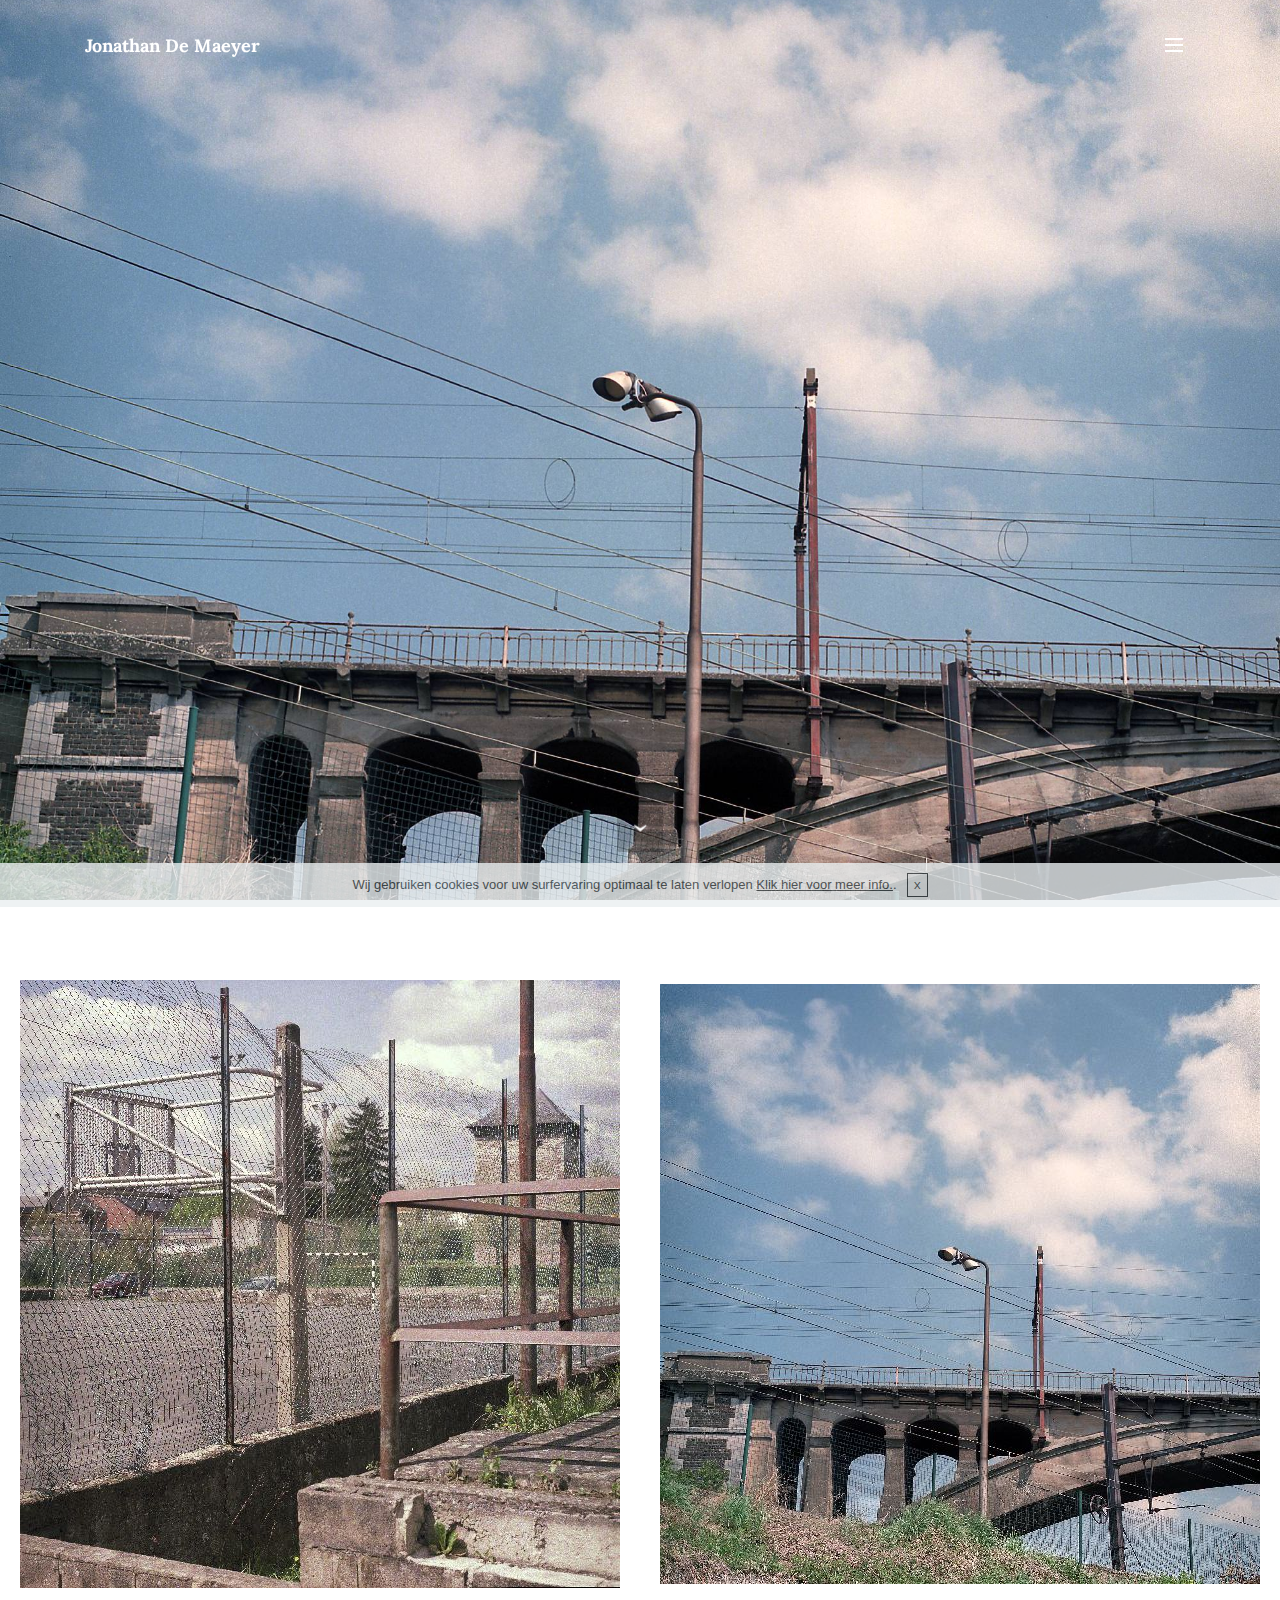
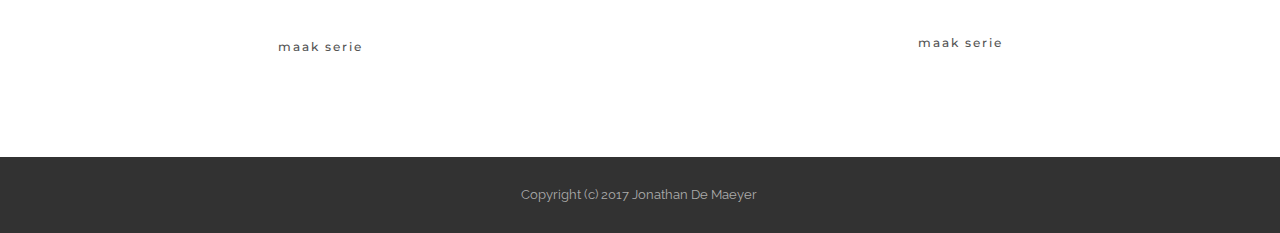
==== commit 075b9ee7: "create github pages" ====
--- a/index.html
+++ b/index.html
@@ -71,7 +71,7 @@
 
 </section>
 
-<section class="engine"><a rel="external" href="https://mobirise.com">https://mobirise.com/</a></section><section class="mbr-section mbr-section-hero mbr-section-full mbr-parallax-background mbr-section-with-arrow mbr-after-navbar" id="header1-2" style="background-image: url(assets/images/9-2000x2000.jpg);">
+<section class="engine"><a rel="external" href="https://mobirise.com">Site Creator</a></section><section class="mbr-section mbr-section-hero mbr-section-full mbr-parallax-background mbr-section-with-arrow mbr-after-navbar" id="header1-2" style="background-image: url(assets/images/9-2000x2000.jpg);">
 
     
 
@@ -98,7 +98,7 @@
     
 
     <div class="mbr-cards-row row">
-        <div class="mbr-cards-col col-xs-12 col-lg-3" style="padding-top: 80px; padding-bottom: 80px;">
+        <div class="mbr-cards-col col-xs-12 col-lg-6" style="padding-top: 80px; padding-bottom: 80px;">
             <div class="container">
               <div class="card cart-block">
                   <div class="card-img"><img src="assets/images/252017b-600x608.jpg" class="card-img-top"></div>
@@ -106,50 +106,26 @@
                     
                     
                     
-                    <div class="card-btn"><a href="https://mobirise.com" class="btn btn-white">maak serie</a></div>
+                    <div class="card-btn"><a href="https://docs.google.com/a/student.luca-arts.be/forms/d/e/1FAIpQLSe3XgGN6yVW_SFTYk6W5TIxJyRU9AFiKI7Lt_cRovp1BmWlZw/viewform?usp=sf_link" class="btn btn-white">maak serie</a></div>
                     </div>
                 </div>
             </div>
         </div>
-        <div class="mbr-cards-col col-xs-12 col-lg-3" style="padding-top: 80px; padding-bottom: 80px;">
+        <div class="mbr-cards-col col-xs-12 col-lg-6" style="padding-top: 80px; padding-bottom: 80px;">
             <div class="container">
                 <div class="card cart-block">
-                    <div class="card-img"><img src="assets/images/schermafbeelding-2017-04-28-om-16-600x606.png" class="card-img-top"></div>
+                    <div class="card-img"><img src="assets/images/9-600x600.jpg" class="card-img-top"></div>
                     <div class="card-block">
                         
                         
                         
-                        <div class="card-btn"><a href="https://mobirise.com" class="btn btn-white">maak serie</a></div>
+                        <div class="card-btn"><a href="https://docs.google.com/a/student.luca-arts.be/forms/d/e/1FAIpQLScXfkwiZVHuMwF5vFmaKmrblx0ReM9iMqKDknqZXlo3PVy1CQ/viewform?usp=sf_link" class="btn btn-white">maak serie</a></div>
                     </div>
                 </div>
             </div>
         </div>
-        <div class="mbr-cards-col col-xs-12 col-lg-3" style="padding-top: 80px; padding-bottom: 80px;">
-            <div class="container">
-                <div class="card cart-block">
-                    <div class="card-img"><img src="assets/images/schermafbeelding-2017-04-28-om-16-600x603.png" class="card-img-top"></div>
-                    <div class="card-block">
-                        
-                        
-                        
-                        <div class="card-btn"><a href="https://mobirise.com" class="btn btn-white">maak serie</a></div>
-                    </div>
-                </div>
-            </div>
-        </div>
-        <div class="mbr-cards-col col-xs-12 col-lg-3" style="padding-top: 80px; padding-bottom: 80px;">
-            <div class="container">
-                <div class="card cart-block">
-                    <div class="card-img"><img src="assets/images/schermafbeelding-2017-04-28-om-16-600x604.png" class="card-img-top"></div>
-                    <div class="card-block">
-                        
-                        
-                        
-                        <div class="card-btn"><a href="https://mobirise.com" class="btn btn-white">maak serie</a></div>
-                    </div>
-                </div>
-            </div>
-        </div>
+        
+        
         
         
     </div>
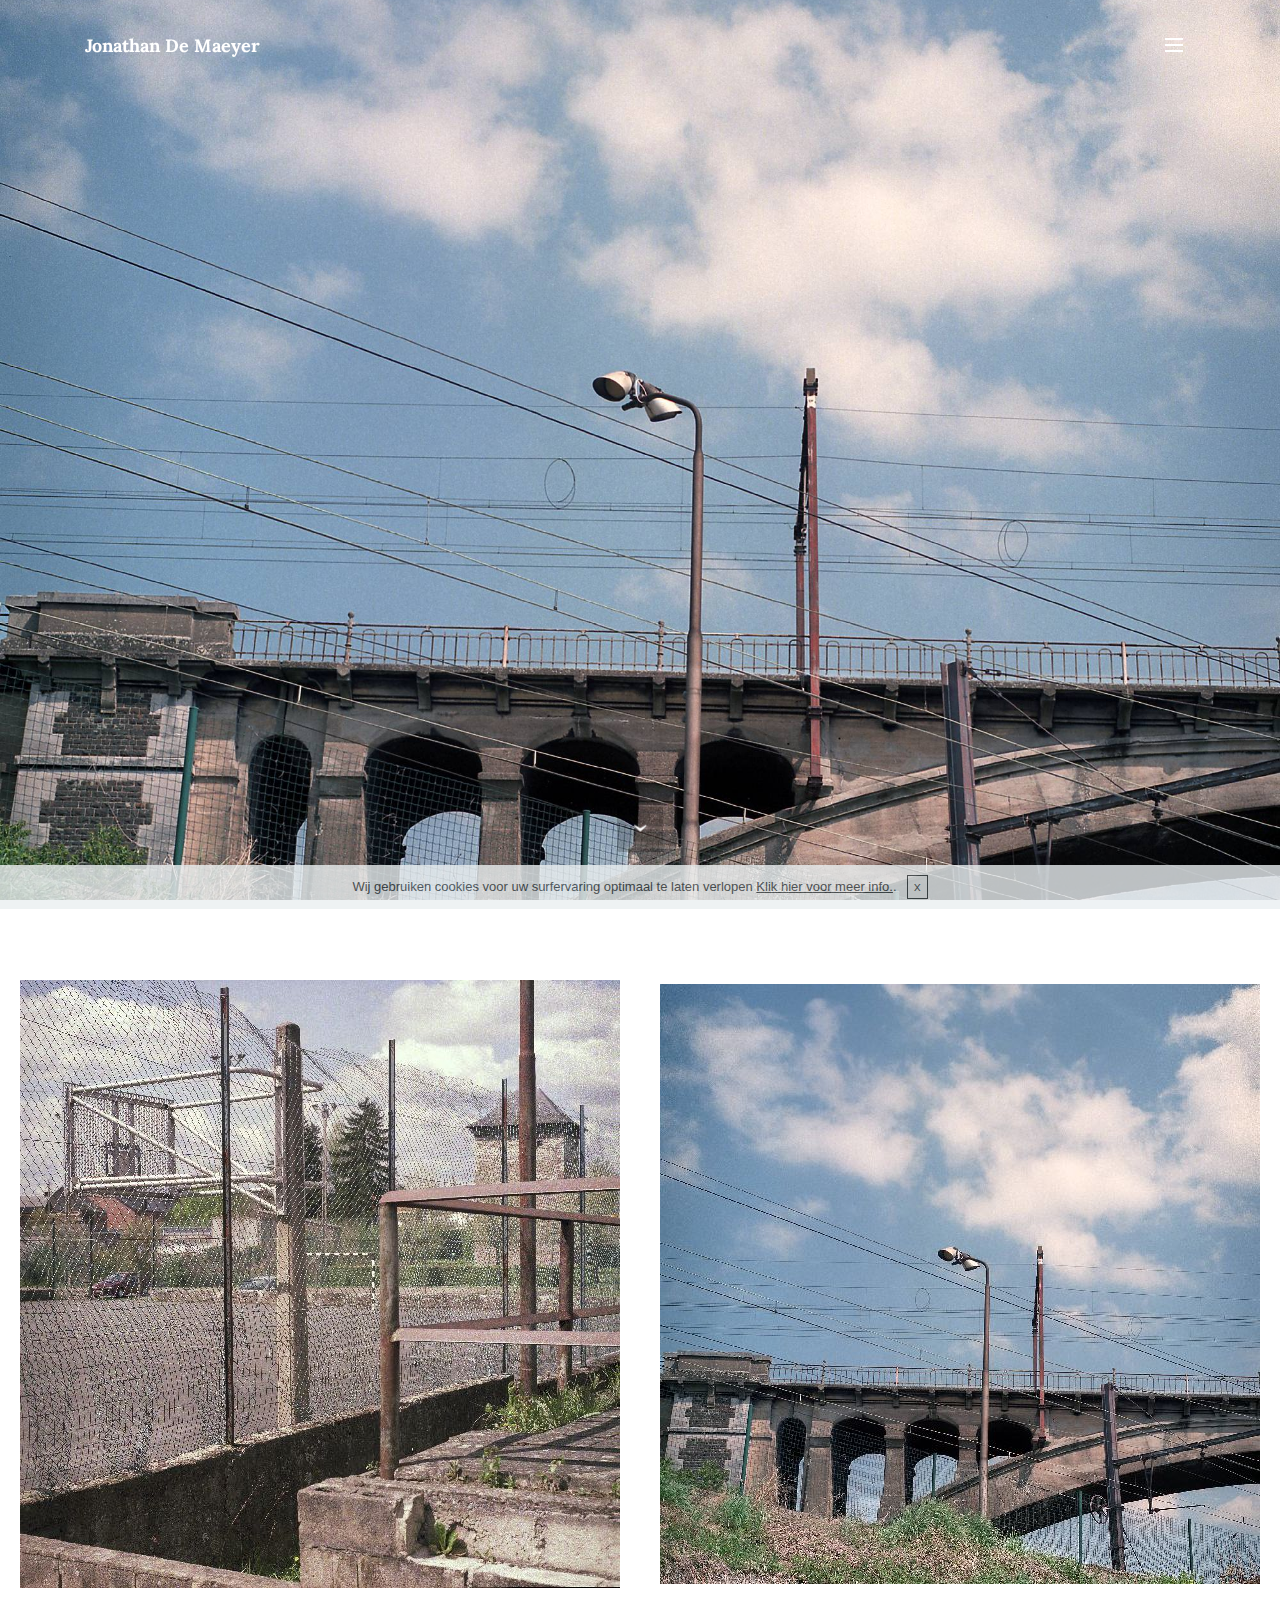
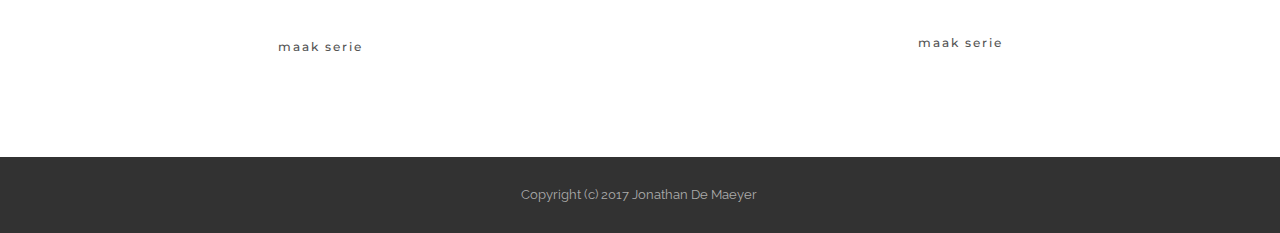
==== commit b688a37d: "create github pages" ====
--- a/index.html
+++ b/index.html
@@ -71,7 +71,7 @@
 
 </section>
 
-<section class="engine"><a rel="external" href="https://mobirise.com">Site Creator</a></section><section class="mbr-section mbr-section-hero mbr-section-full mbr-parallax-background mbr-section-with-arrow mbr-after-navbar" id="header1-2" style="background-image: url(assets/images/9-2000x2000.jpg);">
+<section class="engine"><a rel="external" href="https://mobirise.com">mobirise.com</a></section><section class="mbr-section mbr-section-hero mbr-section-full mbr-parallax-background mbr-section-with-arrow mbr-after-navbar" id="header1-2" style="background-image: url(assets/images/9-2000x2000.jpg);">
 
     
 
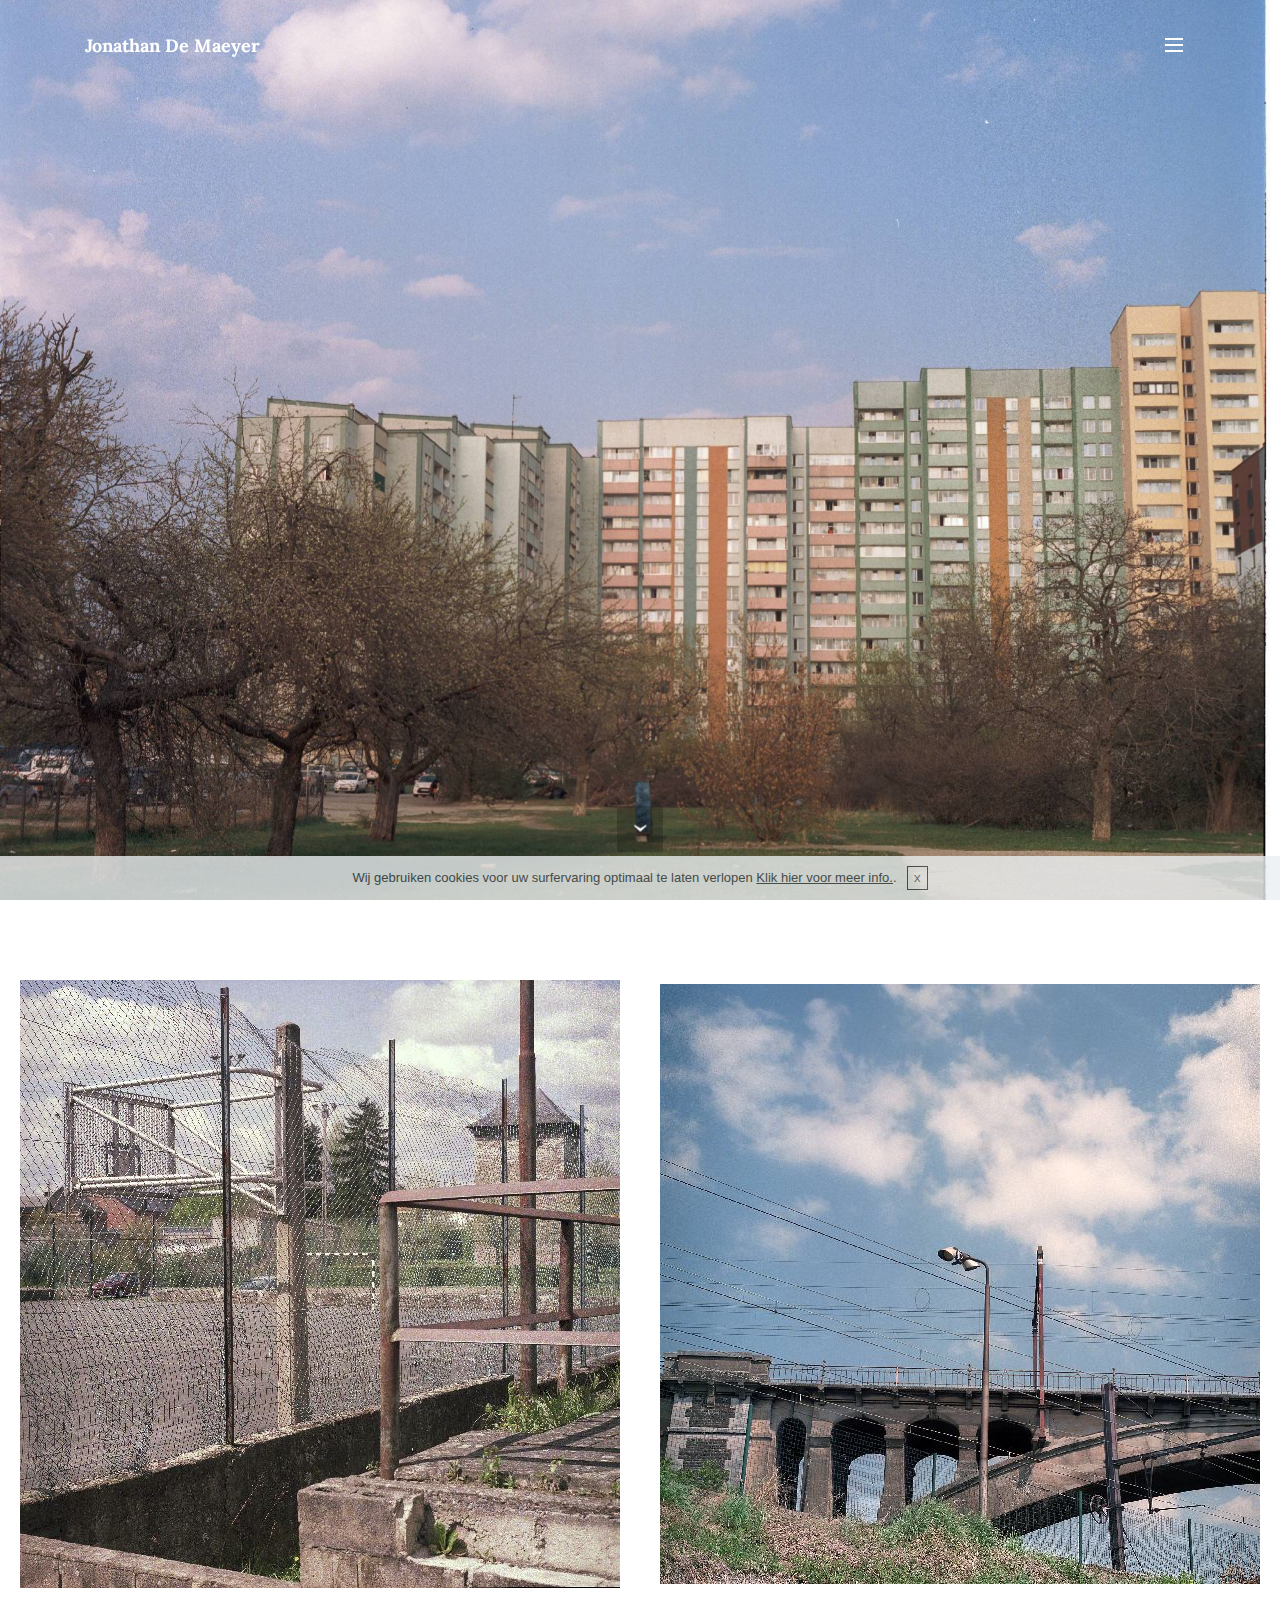
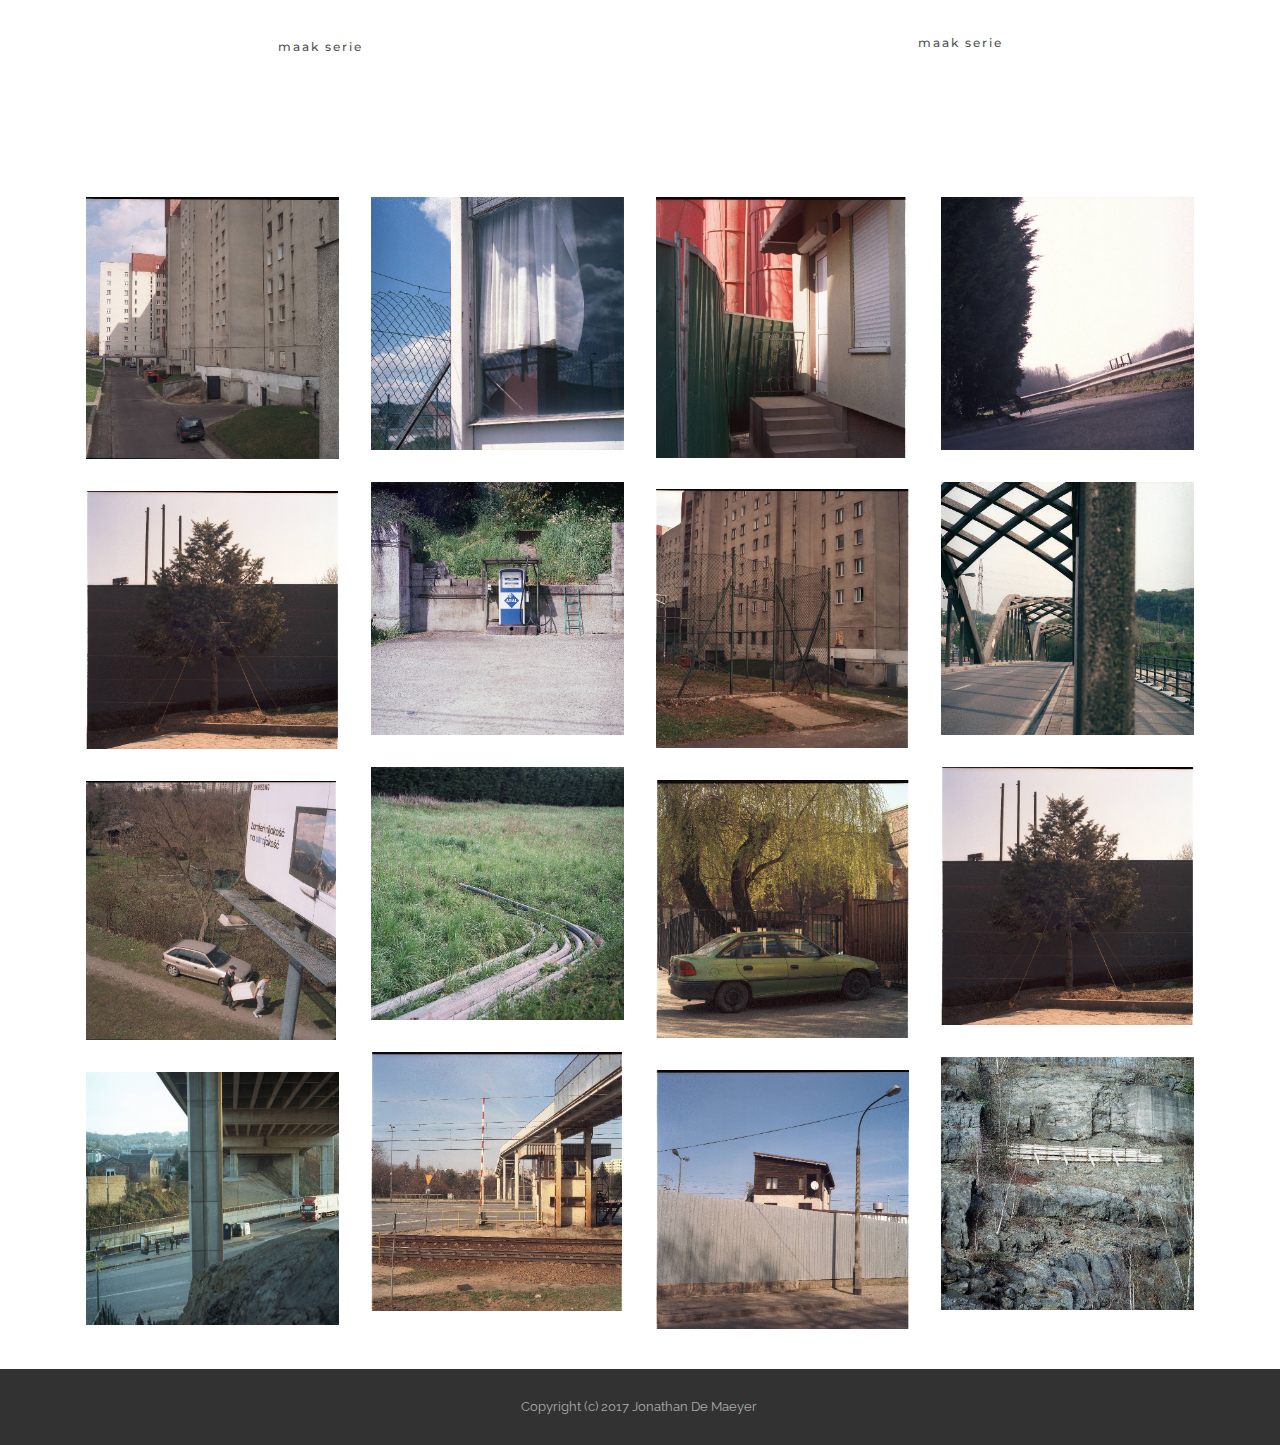
==== commit 82190fb0: "create github pages" ====
--- a/index.html
+++ b/index.html
@@ -13,10 +13,12 @@
   <link rel="stylesheet" href="https://fonts.googleapis.com/css?family=Montserrat:400,700">
   <link rel="stylesheet" href="https://fonts.googleapis.com/css?family=Raleway:100,100i,200,200i,300,300i,400,400i,500,500i,600,600i,700,700i,800,800i,900,900i">
   <link rel="stylesheet" href="assets/bootstrap-material-design-font/css/material.css">
+  <link rel="stylesheet" href="assets/et-line-font-plugin/style.css">
   <link rel="stylesheet" href="assets/tether/tether.min.css">
   <link rel="stylesheet" href="assets/bootstrap/css/bootstrap.min.css">
   <link rel="stylesheet" href="assets/dropdown/css/style.css">
   <link rel="stylesheet" href="assets/theme/css/style.css">
+  <link rel="stylesheet" href="assets/mobirise-gallery/style.css">
   <link rel="stylesheet" href="assets/mobirise/css/mbr-additional.css" type="text/css">
   
   
@@ -71,7 +73,7 @@
 
 </section>
 
-<section class="engine"><a rel="external" href="https://mobirise.com">mobirise.com</a></section><section class="mbr-section mbr-section-hero mbr-section-full mbr-parallax-background mbr-section-with-arrow mbr-after-navbar" id="header1-2" style="background-image: url(assets/images/9-2000x2000.jpg);">
+<section class="engine"><a rel="external" href="https://mobirise.com">Mobirise</a></section><section class="mbr-section mbr-section-hero mbr-section-full mbr-parallax-background mbr-section-with-arrow mbr-after-navbar" id="header1-2" style="background-image: url(assets/images/60-2000x2041.jpg);">
 
     
 
@@ -131,6 +133,244 @@
     </div>
 </section>
 
+<section class="mbr-gallery mbr-section mbr-section-nopadding mbr-slider-carousel" id="gallery3-s" data-filter="false" style="background-color: rgb(255, 255, 255); padding-top: 1.5rem; padding-bottom: 1.5rem;">
+    <!-- Filter -->
+    
+
+    <!-- Gallery -->
+    <div class="mbr-gallery-row container">
+        <div class=" mbr-gallery-layout-default">
+            <div>
+                <div>
+                    <div class="mbr-gallery-item mbr-gallery-item__mobirise3 mbr-gallery-item--p1" data-tags="Awesome" data-video-url="false">
+                        <div href="#lb-gallery3-s" data-slide-to="0" data-toggle="modal">
+                            
+                            
+
+                            <img alt="" src="assets/images/10-2000x2073-800x829.jpg">
+                            
+                            <span class="icon-focus"></span>
+                            
+                        </div>
+                    </div><div class="mbr-gallery-item mbr-gallery-item__mobirise3 mbr-gallery-item--p1" data-tags="Responsive" data-video-url="false">
+                        <div href="#lb-gallery3-s" data-slide-to="1" data-toggle="modal">
+                            
+                            
+
+                            <img alt="" src="assets/images/26-2000x2000-800x800.jpg">
+                            
+                            <span class="icon-focus"></span>
+                            
+                        </div>
+                    </div><div class="mbr-gallery-item mbr-gallery-item__mobirise3 mbr-gallery-item--p1" data-tags="Creative" data-video-url="false">
+                        <div href="#lb-gallery3-s" data-slide-to="2" data-toggle="modal">
+                            
+                            
+
+                            <img alt="" src="assets/images/17-2000x2060-800x824.jpg">
+                            
+                            <span class="icon-focus"></span>
+                            
+                        </div>
+                    </div><div class="mbr-gallery-item mbr-gallery-item__mobirise3 mbr-gallery-item--p1" data-tags="Animated" data-video-url="false">
+                        <div href="#lb-gallery3-s" data-slide-to="3" data-toggle="modal">
+                            
+                            
+
+                            <img alt="" src="assets/images/13-2000x2000-800x800.jpg">
+                            
+                            <span class="icon-focus"></span>
+                            
+                        </div>
+                    </div><div class="mbr-gallery-item mbr-gallery-item__mobirise3 mbr-gallery-item--p1" data-tags="Awesome" data-video-url="false">
+                        <div href="#lb-gallery3-s" data-slide-to="4" data-toggle="modal">
+                            
+                            
+
+                            <img alt="" src="assets/images/22-2000x2000-800x800.jpg">
+                            
+                            <span class="icon-focus"></span>
+                            
+                        </div>
+                    </div><div class="mbr-gallery-item mbr-gallery-item__mobirise3 mbr-gallery-item--p1" data-tags="Beautiful" data-video-url="false">
+                        <div href="#lb-gallery3-s" data-slide-to="5" data-toggle="modal">
+                            
+                            
+
+                            <img alt="" src="assets/images/18-2000x2000-800x800.jpg">
+                            
+                            <span class="icon-focus"></span>
+                            
+                        </div>
+                    </div><div class="mbr-gallery-item mbr-gallery-item__mobirise3 mbr-gallery-item--p1" data-tags="Responsive" data-video-url="false">
+                        <div href="#lb-gallery3-s" data-slide-to="6" data-toggle="modal">
+                            
+                            
+
+                            <img alt="" src="assets/images/46-2000x2047-800x818.jpg">
+                            
+                            <span class="icon-focus"></span>
+                            
+                        </div>
+                    </div><div class="mbr-gallery-item mbr-gallery-item__mobirise3 mbr-gallery-item--p1" data-tags="Animated" data-video-url="false">
+                        <div href="#lb-gallery3-s" data-slide-to="7" data-toggle="modal">
+                            
+                            
+
+                            <img alt="" src="assets/images/63-2000x2041-800x816.jpg">
+                            
+                            <span class="icon-focus"></span>
+                            
+                        </div>
+                    </div><div class="mbr-gallery-item mbr-gallery-item__mobirise3 mbr-gallery-item--p1" data-tags="Beautiful" data-video-url="false">
+                        <div href="#lb-gallery3-s" data-slide-to="8" data-toggle="modal">
+                            
+                            
+
+                            <img alt="" src="assets/images/30-2000x2000-800x800.jpg">
+                            
+                            <span class="icon-focus"></span>
+                            
+                        </div>
+                    </div><div class="mbr-gallery-item mbr-gallery-item__mobirise3 mbr-gallery-item--p1" data-tags="Beautiful" data-video-url="false">
+                        <div href="#lb-gallery3-s" data-slide-to="9" data-toggle="modal">
+                            
+                            
+
+                            <img alt="" src="assets/images/63-2000x2041-800x816.jpg">
+                            
+                            <span class="icon-focus"></span>
+                            
+                        </div>
+                    </div><div class="mbr-gallery-item mbr-gallery-item__mobirise3 mbr-gallery-item--p1" data-tags="Beautiful" data-video-url="false">
+                        <div href="#lb-gallery3-s" data-slide-to="10" data-toggle="modal">
+                            
+                            
+
+                            <img alt="" src="assets/images/67-2000x2041-800x816.jpg">
+                            
+                            <span class="icon-focus"></span>
+                            
+                        </div>
+                    </div><div class="mbr-gallery-item mbr-gallery-item__mobirise3 mbr-gallery-item--p1" data-tags="Beautiful" data-video-url="false">
+                        <div href="#lb-gallery3-s" data-slide-to="11" data-toggle="modal">
+                            
+                            
+
+                            <img alt="" src="assets/images/74-2000x2049-800x819.jpg">
+                            
+                            <span class="icon-focus"></span>
+                            
+                        </div>
+                    </div><div class="mbr-gallery-item mbr-gallery-item__mobirise3 mbr-gallery-item--p1" data-tags="Beautiful" data-video-url="false">
+                        <div href="#lb-gallery3-s" data-slide-to="12" data-toggle="modal">
+                            
+                            
+
+                            <img alt="" src="assets/images/77-2000x2049-800x819.jpg">
+                            
+                            <span class="icon-focus"></span>
+                            
+                        </div>
+                    </div><div class="mbr-gallery-item mbr-gallery-item__mobirise3 mbr-gallery-item--p1" data-tags="Beautiful" data-video-url="false">
+                        <div href="#lb-gallery3-s" data-slide-to="13" data-toggle="modal">
+                            
+                            
+
+                            <img alt="" src="assets/images/v15-2000x2000-800x800.jpg">
+                            
+                            <span class="icon-focus"></span>
+                            
+                        </div>
+                    </div><div class="mbr-gallery-item mbr-gallery-item__mobirise3 mbr-gallery-item--p1" data-tags="Beautiful" data-video-url="false">
+                        <div href="#lb-gallery3-s" data-slide-to="14" data-toggle="modal">
+                            
+                            
+
+                            <img alt="" src="assets/images/78-2000x2049-800x819.jpg">
+                            
+                            <span class="icon-focus"></span>
+                            
+                        </div>
+                    </div><div class="mbr-gallery-item mbr-gallery-item__mobirise3 mbr-gallery-item--p1" data-tags="Beautiful" data-video-url="false">
+                        <div href="#lb-gallery3-s" data-slide-to="15" data-toggle="modal">
+                            
+                            
+
+                            <img alt="" src="assets/images/v12-2000x2000-800x800.jpg">
+                            
+                            <span class="icon-focus"></span>
+                            
+                        </div>
+                    </div>
+                </div>
+            </div>
+            <div class="clearfix"></div>
+        </div>
+    </div>
+
+    <!-- Lightbox -->
+    <div data-app-prevent-settings="" class="mbr-slider modal fade carousel slide" tabindex="-1" data-keyboard="true" data-interval="false" id="lb-gallery3-s">
+        <div class="modal-dialog">
+            <div class="modal-content">
+                <div class="modal-body">
+                    <ol class="carousel-indicators">
+                        <li data-app-prevent-settings="" data-target="#lb-gallery3-s" data-slide-to="0"></li><li data-app-prevent-settings="" data-target="#lb-gallery3-s" data-slide-to="1"></li><li data-app-prevent-settings="" data-target="#lb-gallery3-s" data-slide-to="2"></li><li data-app-prevent-settings="" data-target="#lb-gallery3-s" data-slide-to="3"></li><li data-app-prevent-settings="" data-target="#lb-gallery3-s" data-slide-to="4"></li><li data-app-prevent-settings="" data-target="#lb-gallery3-s" data-slide-to="5"></li><li data-app-prevent-settings="" data-target="#lb-gallery3-s" data-slide-to="6"></li><li data-app-prevent-settings="" data-target="#lb-gallery3-s" data-slide-to="7"></li><li data-app-prevent-settings="" data-target="#lb-gallery3-s" class=" active" data-slide-to="8"></li><li data-app-prevent-settings="" data-target="#lb-gallery3-s" data-slide-to="9"></li><li data-app-prevent-settings="" data-target="#lb-gallery3-s" data-slide-to="10"></li><li data-app-prevent-settings="" data-target="#lb-gallery3-s" data-slide-to="11"></li><li data-app-prevent-settings="" data-target="#lb-gallery3-s" data-slide-to="12"></li><li data-app-prevent-settings="" data-target="#lb-gallery3-s" data-slide-to="13"></li><li data-app-prevent-settings="" data-target="#lb-gallery3-s" data-slide-to="14"></li><li data-app-prevent-settings="" data-target="#lb-gallery3-s" data-slide-to="15"></li>
+                    </ol>
+                    <div class="carousel-inner">
+                        <div class="carousel-item">
+                            <img alt="" src="assets/images/10-2000x2073.jpg">
+                        </div><div class="carousel-item">
+                            <img alt="" src="assets/images/26-2000x2000.jpg">
+                        </div><div class="carousel-item">
+                            <img alt="" src="assets/images/17-2000x2060.jpg">
+                        </div><div class="carousel-item">
+                            <img alt="" src="assets/images/13-2000x2000.jpg">
+                        </div><div class="carousel-item">
+                            <img alt="" src="assets/images/22-2000x2000.jpg">
+                        </div><div class="carousel-item">
+                            <img alt="" src="assets/images/18-2000x2000.jpg">
+                        </div><div class="carousel-item">
+                            <img alt="" src="assets/images/46-2000x2047.jpg">
+                        </div><div class="carousel-item">
+                            <img alt="" src="assets/images/63-2000x2041.jpg">
+                        </div><div class="carousel-item active">
+                            <img alt="" src="assets/images/30-2000x2000.jpg">
+                        </div><div class="carousel-item">
+                            <img alt="" src="assets/images/63-2000x2041.jpg">
+                        </div><div class="carousel-item">
+                            <img alt="" src="assets/images/67-2000x2041.jpg">
+                        </div><div class="carousel-item">
+                            <img alt="" src="assets/images/74-2000x2049.jpg">
+                        </div><div class="carousel-item">
+                            <img alt="" src="assets/images/77-2000x2049.jpg">
+                        </div><div class="carousel-item">
+                            <img alt="" src="assets/images/v15-2000x2000.jpg">
+                        </div><div class="carousel-item">
+                            <img alt="" src="assets/images/78-2000x2049.jpg">
+                        </div><div class="carousel-item">
+                            <img alt="" src="assets/images/v12-2000x2000.jpg">
+                        </div>
+                    </div>
+                    <a class="left carousel-control" role="button" data-slide="prev" href="#lb-gallery3-s">
+                        <span class="icon-prev" aria-hidden="true"></span>
+                        <span class="sr-only">Previous</span>
+                    </a>
+                    <a class="right carousel-control" role="button" data-slide="next" href="#lb-gallery3-s">
+                        <span class="icon-next" aria-hidden="true"></span>
+                        <span class="sr-only">Next</span>
+                    </a>
+
+                    <a class="close" href="#" role="button" data-dismiss="modal">
+                        <span aria-hidden="true">×</span>
+                        <span class="sr-only">Close</span>
+                    </a>
+                </div>
+            </div>
+        </div>
+    </div>
+</section>
+
 <footer class="mbr-small-footer mbr-section mbr-section-nopadding" id="footer1-2" style="background-color: rgb(50, 50, 50); padding-top: 1.75rem; padding-bottom: 1.75rem;">
     
     <div class="container">
@@ -146,9 +386,14 @@
   <script src="assets/cookies-alert-plugin/cookies-alert-core.js"></script>
   <script src="assets/cookies-alert-plugin/cookies-alert-script.js"></script>
   <script src="assets/jarallax/jarallax.js"></script>
+  <script src="assets/masonry/masonry.pkgd.min.js"></script>
+  <script src="assets/imagesloaded/imagesloaded.pkgd.min.js"></script>
+  <script src="assets/bootstrap-carousel-swipe/bootstrap-carousel-swipe.js"></script>
   <script src="assets/dropdown/js/script.min.js"></script>
   <script src="assets/touch-swipe/jquery.touch-swipe.min.js"></script>
   <script src="assets/theme/js/script.js"></script>
+  <script src="assets/mobirise-gallery/player.min.js"></script>
+  <script src="assets/mobirise-gallery/script.js"></script>
   
   
 <input name="cookieData" type="hidden" data-cookie-text="Wij gebruiken cookies voor uw surfervaring optimaal te laten verlopen <a href='privacy.html'>Klik hier voor meer info.</a>.">
--- a/assets/et-line-font-plugin/style.css
+++ b/assets/et-line-font-plugin/style.css
@@ -0,0 +1,343 @@
+@font-face {
+	font-family: 'et-line';
+	src:url('fonts/et-line.eot');
+	src:url('fonts/et-line.eot?#iefix') format('embedded-opentype'),
+		url('fonts/et-line.woff') format('woff'),
+		url('fonts/et-line.ttf') format('truetype'),
+		url('fonts/et-line.svg#et-line') format('svg');
+	font-weight: normal;
+	font-style: normal;
+}
+
+/* Use the following CSS code if you want to use data attributes for inserting your icons */
+.etl-icon, [data-icon]:before {
+	font-family: 'et-line';
+	content: attr(data-icon);
+	speak: none;
+	font-weight: normal;
+	font-variant: normal;
+	text-transform: none;
+	line-height: 1;
+	-webkit-font-smoothing: antialiased;
+	-moz-osx-font-smoothing: grayscale;
+	display:inline-block;
+}
+
+/* Use the following CSS code if you want to have a class per icon */
+/*
+Instead of a list of all class selectors,
+you can use the generic selector below, but it's slower:
+[class*="icon-"] {
+*/
+.icon-mobile, .icon-laptop, .icon-desktop, .icon-tablet, .icon-phone, .icon-document, .icon-documents, .icon-search, .icon-clipboard, .icon-newspaper, .icon-notebook, .icon-book-open, .icon-browser, .icon-calendar, .icon-presentation, .icon-picture, .icon-pictures, .icon-video, .icon-camera, .icon-printer, .icon-toolbox, .icon-briefcase, .icon-wallet, .icon-gift, .icon-bargraph, .icon-grid, .icon-expand, .icon-focus, .icon-edit, .icon-adjustments, .icon-ribbon, .icon-hourglass, .icon-lock, .icon-megaphone, .icon-shield, .icon-trophy, .icon-flag, .icon-map, .icon-puzzle, .icon-basket, .icon-envelope, .icon-streetsign, .icon-telescope, .icon-gears, .icon-key, .icon-paperclip, .icon-attachment, .icon-pricetags, .icon-lightbulb, .icon-layers, .icon-pencil, .icon-tools, .icon-tools-2, .icon-scissors, .icon-paintbrush, .icon-magnifying-glass, .icon-circle-compass, .icon-linegraph, .icon-mic, .icon-strategy, .icon-beaker, .icon-caution, .icon-recycle, .icon-anchor, .icon-profile-male, .icon-profile-female, .icon-bike, .icon-wine, .icon-hotairballoon, .icon-globe, .icon-genius, .icon-map-pin, .icon-dial, .icon-chat, .icon-heart, .icon-cloud, .icon-upload, .icon-download, .icon-target, .icon-hazardous, .icon-piechart, .icon-speedometer, .icon-global, .icon-compass, .icon-lifesaver, .icon-clock, .icon-aperture, .icon-quote, .icon-scope, .icon-alarmclock, .icon-refresh, .icon-happy, .icon-sad, .icon-facebook, .icon-twitter, .icon-googleplus, .icon-rss, .icon-tumblr, .icon-linkedin, .icon-dribbble {
+	font-family: 'et-line';
+	speak: none;
+	font-style: normal;
+	font-weight: normal;
+	font-variant: normal;
+	text-transform: none;
+	line-height: 1;
+	-webkit-font-smoothing: antialiased;
+	-moz-osx-font-smoothing: grayscale;
+	display:inline-block;
+}
+.icon-mobile:before {
+	content: "\e000";
+}
+.icon-laptop:before {
+	content: "\e001";
+}
+.icon-desktop:before {
+	content: "\e002";
+}
+.icon-tablet:before {
+	content: "\e003";
+}
+.icon-phone:before {
+	content: "\e004";
+}
+.icon-document:before {
+	content: "\e005";
+}
+.icon-documents:before {
+	content: "\e006";
+}
+.icon-search:before {
+	content: "\e007";
+}
+.icon-clipboard:before {
+	content: "\e008";
+}
+.icon-newspaper:before {
+	content: "\e009";
+}
+.icon-notebook:before {
+	content: "\e00a";
+}
+.icon-book-open:before {
+	content: "\e00b";
+}
+.icon-browser:before {
+	content: "\e00c";
+}
+.icon-calendar:before {
+	content: "\e00d";
+}
+.icon-presentation:before {
+	content: "\e00e";
+}
+.icon-picture:before {
+	content: "\e00f";
+}
+.icon-pictures:before {
+	content: "\e010";
+}
+.icon-video:before {
+	content: "\e011";
+}
+.icon-camera:before {
+	content: "\e012";
+}
+.icon-printer:before {
+	content: "\e013";
+}
+.icon-toolbox:before {
+	content: "\e014";
+}
+.icon-briefcase:before {
+	content: "\e015";
+}
+.icon-wallet:before {
+	content: "\e016";
+}
+.icon-gift:before {
+	content: "\e017";
+}
+.icon-bargraph:before {
+	content: "\e018";
+}
+.icon-grid:before {
+	content: "\e019";
+}
+.icon-expand:before {
+	content: "\e01a";
+}
+.icon-focus:before {
+	content: "\e01b";
+}
+.icon-edit:before {
+	content: "\e01c";
+}
+.icon-adjustments:before {
+	content: "\e01d";
+}
+.icon-ribbon:before {
+	content: "\e01e";
+}
+.icon-hourglass:before {
+	content: "\e01f";
+}
+.icon-lock:before {
+	content: "\e020";
+}
+.icon-megaphone:before {
+	content: "\e021";
+}
+.icon-shield:before {
+	content: "\e022";
+}
+.icon-trophy:before {
+	content: "\e023";
+}
+.icon-flag:before {
+	content: "\e024";
+}
+.icon-map:before {
+	content: "\e025";
+}
+.icon-puzzle:before {
+	content: "\e026";
+}
+.icon-basket:before {
+	content: "\e027";
+}
+.icon-envelope:before {
+	content: "\e028";
+}
+.icon-streetsign:before {
+	content: "\e029";
+}
+.icon-telescope:before {
+	content: "\e02a";
+}
+.icon-gears:before {
+	content: "\e02b";
+}
+.icon-key:before {
+	content: "\e02c";
+}
+.icon-paperclip:before {
+	content: "\e02d";
+}
+.icon-attachment:before {
+	content: "\e02e";
+}
+.icon-pricetags:before {
+	content: "\e02f";
+}
+.icon-lightbulb:before {
+	content: "\e030";
+}
+.icon-layers:before {
+	content: "\e031";
+}
+.icon-pencil:before {
+	content: "\e032";
+}
+.icon-tools:before {
+	content: "\e033";
+}
+.icon-tools-2:before {
+	content: "\e034";
+}
+.icon-scissors:before {
+	content: "\e035";
+}
+.icon-paintbrush:before {
+	content: "\e036";
+}
+.icon-magnifying-glass:before {
+	content: "\e037";
+}
+.icon-circle-compass:before {
+	content: "\e038";
+}
+.icon-linegraph:before {
+	content: "\e039";
+}
+.icon-mic:before {
+	content: "\e03a";
+}
+.icon-strategy:before {
+	content: "\e03b";
+}
+.icon-beaker:before {
+	content: "\e03c";
+}
+.icon-caution:before {
+	content: "\e03d";
+}
+.icon-recycle:before {
+	content: "\e03e";
+}
+.icon-anchor:before {
+	content: "\e03f";
+}
+.icon-profile-male:before {
+	content: "\e040";
+}
+.icon-profile-female:before {
+	content: "\e041";
+}
+.icon-bike:before {
+	content: "\e042";
+}
+.icon-wine:before {
+	content: "\e043";
+}
+.icon-hotairballoon:before {
+	content: "\e044";
+}
+.icon-globe:before {
+	content: "\e045";
+}
+.icon-genius:before {
+	content: "\e046";
+}
+.icon-map-pin:before {
+	content: "\e047";
+}
+.icon-dial:before {
+	content: "\e048";
+}
+.icon-chat:before {
+	content: "\e049";
+}
+.icon-heart:before {
+	content: "\e04a";
+}
+.icon-cloud:before {
+	content: "\e04b";
+}
+.icon-upload:before {
+	content: "\e04c";
+}
+.icon-download:before {
+	content: "\e04d";
+}
+.icon-target:before {
+	content: "\e04e";
+}
+.icon-hazardous:before {
+	content: "\e04f";
+}
+.icon-piechart:before {
+	content: "\e050";
+}
+.icon-speedometer:before {
+	content: "\e051";
+}
+.icon-global:before {
+	content: "\e052";
+}
+.icon-compass:before {
+	content: "\e053";
+}
+.icon-lifesaver:before {
+	content: "\e054";
+}
+.icon-clock:before {
+	content: "\e055";
+}
+.icon-aperture:before {
+	content: "\e056";
+}
+.icon-quote:before {
+	content: "\e057";
+}
+.icon-scope:before {
+	content: "\e058";
+}
+.icon-alarmclock:before {
+	content: "\e059";
+}
+.icon-refresh:before {
+	content: "\e05a";
+}
+.icon-happy:before {
+	content: "\e05b";
+}
+.icon-sad:before {
+	content: "\e05c";
+}
+.icon-facebook:before {
+	content: "\e05d";
+}
+.icon-twitter:before {
+	content: "\e05e";
+}
+.icon-googleplus:before {
+	content: "\e05f";
+}
+.icon-rss:before {
+	content: "\e060";
+}
+.icon-tumblr:before {
+	content: "\e061";
+}
+.icon-linkedin:before {
+	content: "\e062";
+}
+.icon-dribbble:before {
+	content: "\e063";
+}
--- a/assets/mobirise-gallery/style.css
+++ b/assets/mobirise-gallery/style.css
@@ -0,0 +1,213 @@
+.mbr-gallery .icon {
+  z-index: 100 !important;
+}
+
+.mbr-gallery .mbr-gallery-item>div:hover .icon-video,
+.mbr-gallery .mbr-gallery-item>div:hover .icon-focus {
+  opacity: 1;
+}
+
+.mbr-gallery .icon-video {
+  color: white;
+  opacity: 0;
+  position: absolute;
+  top: calc(50% - 24px);
+  left: calc(50% - 27px);
+  font-size: 3rem;
+  transition: .2s opacity ease-in-out;
+  z-index: 5;
+}
+
+.mbr-gallery .icon-video::before {
+  color: white;
+  content: "\e011";
+  position: absolute;
+}
+
+.mbr-gallery .icon-focus {
+  color: white;
+  opacity: 0;
+  position: absolute;
+  top: calc(50% - 24px);
+  left: calc(50% - 32px);
+  font-size: 3rem !important;
+  transition: .2s opacity ease-in-out;
+  z-index: 5;
+  font-family: 'et-line' !important;
+}
+
+.mbr-gallery .icon-focus::before {
+  content: '\e01b';
+  color: white;
+  position: absolute;
+}
+
+.mbr-gallery .mbr-gallery-item {
+  cursor: pointer;
+}
+
+.mbr-gallery .item-overlay {
+  position: absolute;
+  width: 60px;
+  font-size: 60px;
+  z-index: 10;
+  height: 60px;
+  top: calc(50% - 30px);
+  left: calc(50% - 30px);
+  cursor: pointer;
+  z-index: 5;
+}
+
+.mbr-gallery .mbr-gallery-item> div::before {
+  content: "";
+  position: absolute;
+  left: 0;
+  top: 0;
+  width: 100%;
+  height: 100%;
+  background: -webkit-linear-gradient(left, #554346, #45505b) !important;
+  background: -moz-linear-gradient(left, #554346, #45505b) !important;
+  background: -o-linear-gradient(left, #554346, #45505b) !important;
+  background: -ms-linear-gradient(left, #554346, #45505b) !important;
+  background: linear-gradient(left, #554346, #45505b) !important;
+  opacity: 0;
+  -webkit-transition: .2s opacity ease-in-out;
+  transition: .2s opacity ease-in-out;
+}
+
+.mbr-gallery .mbr-gallery-item:hover> div::before {
+  opacity: 0.5;
+}
+
+.mbr-gallery-row {
+  padding-left: 0px;
+  padding-right: 0px;
+}
+
+.mbr-gallery-item__hided {
+  position: absolute !important;
+  width: 0px !important;
+  height: 0px;
+  left: 0 !important;
+  padding: 0 !important;
+}
+
+.mbr-gallery-item__hided img {
+  display: none;
+}
+
+.mbr-gallery-item__hided span {
+  display: none;
+}
+
+.mbr-gallery-filter {
+  padding-top: 30px;
+  padding-bottom: 30px;
+  text-align: center;
+}
+.mbr-gallery-filter.gallery-filter__bg li{
+ color: white;
+}
+.mbr-gallery-filter.gallery-filter__bg .active{
+  color:black;
+  background-color: white;
+}
+
+.mbr-gallery-filter ul {
+  padding-left: 0px;
+  display: inline-block;
+  list-style: none;
+  margin-bottom: 0px;
+}
+
+.mbr-gallery-filter li {
+  font-size: 16px;
+  font-family: 'Raleway';
+  cursor: pointer;
+  color: #242424;
+  display: inline-block;
+  padding: 9px 30px 9px 30px;
+  border: 1px solid #e6e6e6;
+  transition: all 0.3s ease-out;
+}
+
+.mbr-gallery-filter li:hover {
+  background-color: #333333;
+  color: #c39f76;
+}
+
+.mbr-gallery-filter li.active {
+  color: white;
+  background-color: #333333;
+}
+
+.mbr-gallery-filter li.active:hover {
+  color: white;
+  background-color: #333333;
+}
+
+.mbr-gallery-item> div {
+  position: relative;
+}
+
+.mbr-gallery-item--p1 {
+  padding: 1rem;
+}
+
+.mbr-gallery-item--p2 {
+  padding: 2rem;
+}
+
+.mbr-gallery-item--p3 {
+  padding: 3rem;
+}
+
+.mbr-gallery-item--p4 {
+  padding: 4rem;
+}
+
+.mbr-gallery-item--p5 {
+  padding: 5rem;
+}
+
+.mbr-gallery-item--p6 {
+  padding: 6rem;
+}
+.mbr-gallery .mbr-gallery-item--p6, .mbr-gallery .mbr-gallery-item--p5,.mbr-gallery .mbr-gallery-item--p4{
+    width:50%;
+}
+@media(max-width:992px){
+     .mbr-gallery-item--p1 {
+    padding: 1rem;
+  }
+  .mbr-gallery-item--p2 {
+    padding: 2rem;
+  }
+  .mbr-gallery-item--p3 {
+    padding: 3rem;
+  }
+  .mbr-gallery-item--p4 {
+    padding: 3rem;
+  }
+  .mbr-gallery-item--p5 {
+    padding: 3rem;
+  }
+  .mbr-gallery-item--p6 {
+    padding: 3rem;
+  }
+}
+.video-container .mbr-background-video iframe {
+  width:100%;
+  height:100%;
+}
+@media(max-width:992px) and (min-width:400px) {
+
+  .mbr-gallery .mbr-gallery-item--p6, .mbr-gallery .mbr-gallery-item--p5, .mbr-gallery .mbr-gallery-item--p4, .mbr-gallery .mbr-gallery-item--p3, .mbr-gallery .mbr-gallery-item--p2 {
+    width: 50%;
+  }
+}
+@media(max-width:400px){
+    .mbr-gallery .mbr-gallery-item--p6, .mbr-gallery .mbr-gallery-item--p5, .mbr-gallery .mbr-gallery-item--p4, .mbr-gallery-item--p3{
+    width:100%;
+}
+}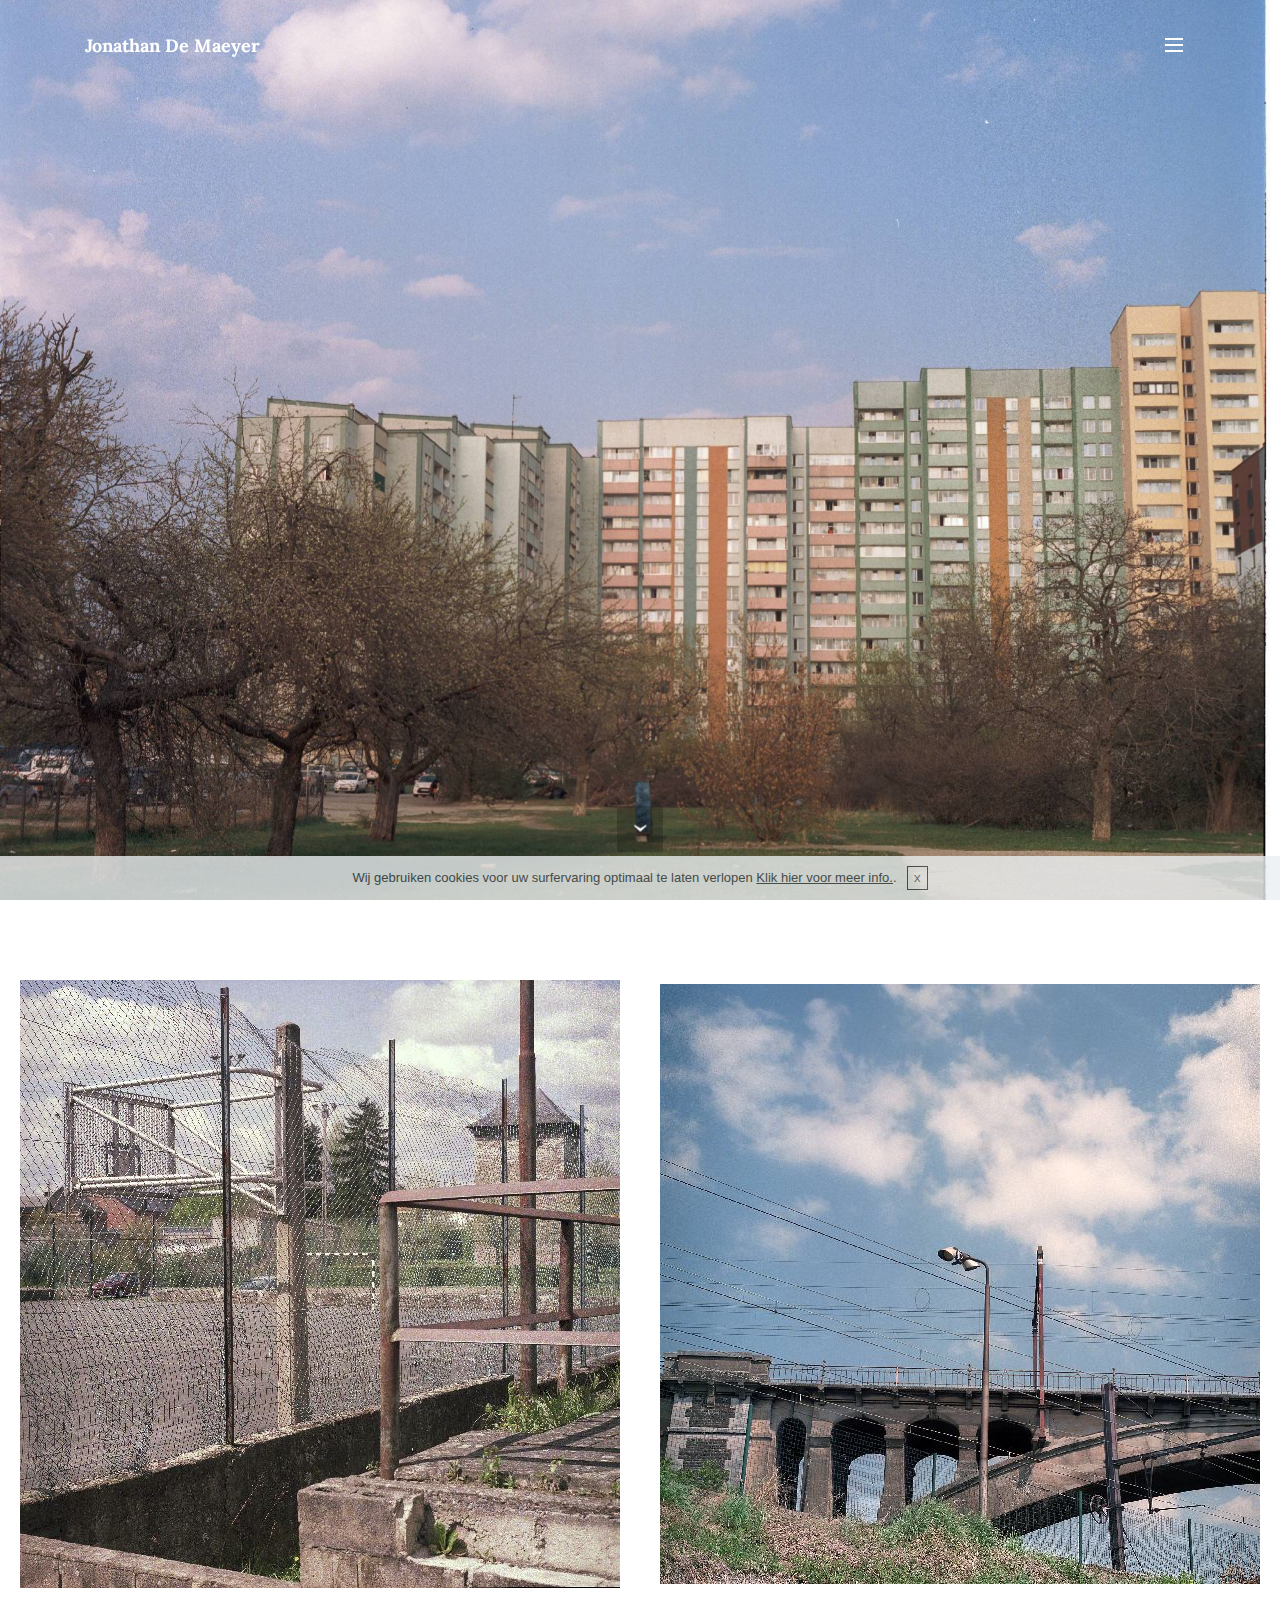
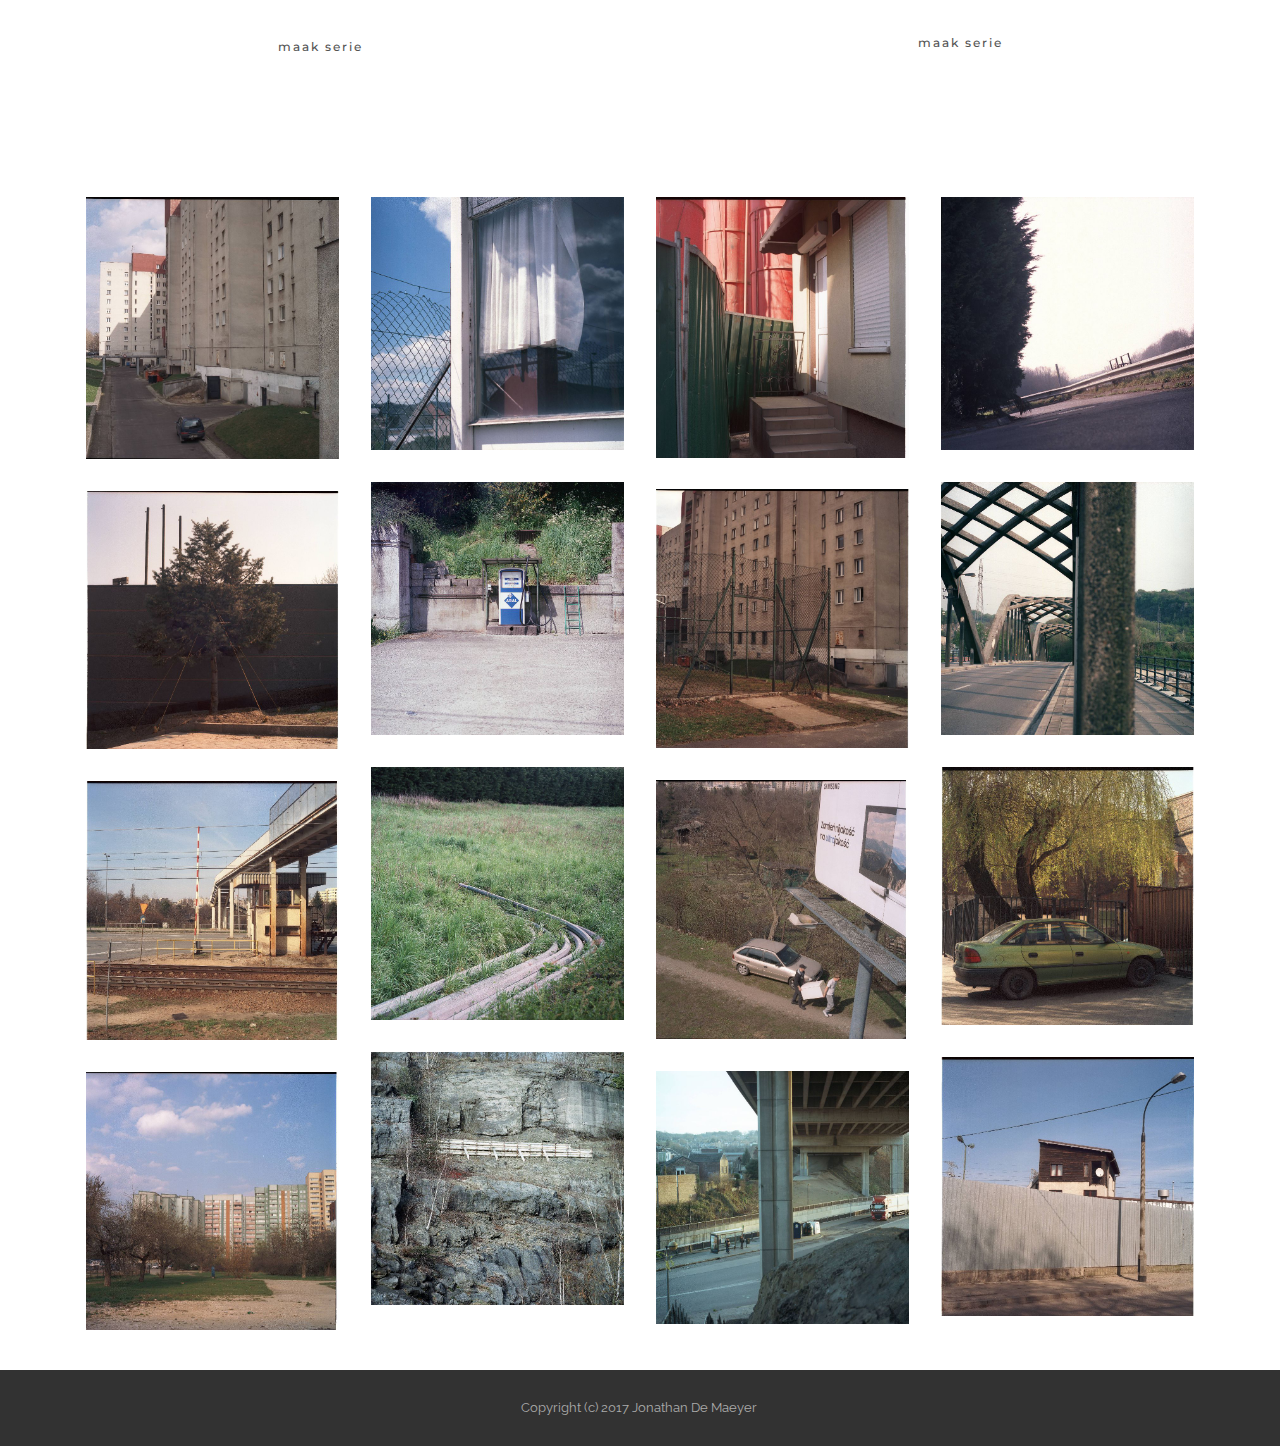
==== commit 64b85a51: "create github pages" ====
--- a/index.html
+++ b/index.html
@@ -237,7 +237,7 @@
                             
                             
 
-                            <img alt="" src="assets/images/63-2000x2041-800x816.jpg">
+                            <img alt="" src="assets/images/67-2000x2041-800x816.jpg">
                             
                             <span class="icon-focus"></span>
                             
@@ -247,7 +247,7 @@
                             
                             
 
-                            <img alt="" src="assets/images/67-2000x2041-800x816.jpg">
+                            <img alt="" src="assets/images/74-2000x2049-800x819.jpg">
                             
                             <span class="icon-focus"></span>
                             
@@ -257,7 +257,7 @@
                             
                             
 
-                            <img alt="" src="assets/images/74-2000x2049-800x819.jpg">
+                            <img alt="" src="assets/images/77-2000x2049-800x819.jpg">
                             
                             <span class="icon-focus"></span>
                             
@@ -267,7 +267,7 @@
                             
                             
 
-                            <img alt="" src="assets/images/77-2000x2049-800x819.jpg">
+                            <img alt="" src="assets/images/v15-2000x2000-800x800.jpg">
                             
                             <span class="icon-focus"></span>
                             
@@ -277,7 +277,7 @@
                             
                             
 
-                            <img alt="" src="assets/images/v15-2000x2000-800x800.jpg">
+                            <img alt="" src="assets/images/78-2000x2049-800x819.jpg">
                             
                             <span class="icon-focus"></span>
                             
@@ -287,7 +287,7 @@
                             
                             
 
-                            <img alt="" src="assets/images/78-2000x2049-800x819.jpg">
+                            <img alt="" src="assets/images/v12-2000x2000-800x800.jpg">
                             
                             <span class="icon-focus"></span>
                             
@@ -297,7 +297,7 @@
                             
                             
 
-                            <img alt="" src="assets/images/v12-2000x2000-800x800.jpg">
+                            <img alt="" src="assets/images/60-2000x2041-800x816.jpg">
                             
                             <span class="icon-focus"></span>
                             
@@ -315,7 +315,7 @@
             <div class="modal-content">
                 <div class="modal-body">
                     <ol class="carousel-indicators">
-                        <li data-app-prevent-settings="" data-target="#lb-gallery3-s" data-slide-to="0"></li><li data-app-prevent-settings="" data-target="#lb-gallery3-s" data-slide-to="1"></li><li data-app-prevent-settings="" data-target="#lb-gallery3-s" data-slide-to="2"></li><li data-app-prevent-settings="" data-target="#lb-gallery3-s" data-slide-to="3"></li><li data-app-prevent-settings="" data-target="#lb-gallery3-s" data-slide-to="4"></li><li data-app-prevent-settings="" data-target="#lb-gallery3-s" data-slide-to="5"></li><li data-app-prevent-settings="" data-target="#lb-gallery3-s" data-slide-to="6"></li><li data-app-prevent-settings="" data-target="#lb-gallery3-s" data-slide-to="7"></li><li data-app-prevent-settings="" data-target="#lb-gallery3-s" class=" active" data-slide-to="8"></li><li data-app-prevent-settings="" data-target="#lb-gallery3-s" data-slide-to="9"></li><li data-app-prevent-settings="" data-target="#lb-gallery3-s" data-slide-to="10"></li><li data-app-prevent-settings="" data-target="#lb-gallery3-s" data-slide-to="11"></li><li data-app-prevent-settings="" data-target="#lb-gallery3-s" data-slide-to="12"></li><li data-app-prevent-settings="" data-target="#lb-gallery3-s" data-slide-to="13"></li><li data-app-prevent-settings="" data-target="#lb-gallery3-s" data-slide-to="14"></li><li data-app-prevent-settings="" data-target="#lb-gallery3-s" data-slide-to="15"></li>
+                        <li data-app-prevent-settings="" data-target="#lb-gallery3-s" data-slide-to="0"></li><li data-app-prevent-settings="" data-target="#lb-gallery3-s" data-slide-to="1"></li><li data-app-prevent-settings="" data-target="#lb-gallery3-s" data-slide-to="2"></li><li data-app-prevent-settings="" data-target="#lb-gallery3-s" data-slide-to="3"></li><li data-app-prevent-settings="" data-target="#lb-gallery3-s" data-slide-to="4"></li><li data-app-prevent-settings="" data-target="#lb-gallery3-s" data-slide-to="5"></li><li data-app-prevent-settings="" data-target="#lb-gallery3-s" data-slide-to="6"></li><li data-app-prevent-settings="" data-target="#lb-gallery3-s" data-slide-to="7"></li><li data-app-prevent-settings="" data-target="#lb-gallery3-s" data-slide-to="8"></li><li data-app-prevent-settings="" data-target="#lb-gallery3-s" data-slide-to="9"></li><li data-app-prevent-settings="" data-target="#lb-gallery3-s" data-slide-to="10"></li><li data-app-prevent-settings="" data-target="#lb-gallery3-s" data-slide-to="11"></li><li data-app-prevent-settings="" data-target="#lb-gallery3-s" data-slide-to="12"></li><li data-app-prevent-settings="" data-target="#lb-gallery3-s" data-slide-to="13"></li><li data-app-prevent-settings="" data-target="#lb-gallery3-s" data-slide-to="14"></li><li data-app-prevent-settings="" data-target="#lb-gallery3-s" class=" active" data-slide-to="15"></li>
                     </ol>
                     <div class="carousel-inner">
                         <div class="carousel-item">
@@ -334,22 +334,22 @@
                             <img alt="" src="assets/images/46-2000x2047.jpg">
                         </div><div class="carousel-item">
                             <img alt="" src="assets/images/63-2000x2041.jpg">
+                        </div><div class="carousel-item">
+                            <img alt="" src="assets/images/30-2000x2000.jpg">
+                        </div><div class="carousel-item">
+                            <img alt="" src="assets/images/67-2000x2041.jpg">
+                        </div><div class="carousel-item">
+                            <img alt="" src="assets/images/74-2000x2049.jpg">
+                        </div><div class="carousel-item">
+                            <img alt="" src="assets/images/77-2000x2049.jpg">
+                        </div><div class="carousel-item">
+                            <img alt="" src="assets/images/v15-2000x2000.jpg">
+                        </div><div class="carousel-item">
+                            <img alt="" src="assets/images/78-2000x2049.jpg">
+                        </div><div class="carousel-item">
+                            <img alt="" src="assets/images/v12-2000x2000.jpg">
                         </div><div class="carousel-item active">
-                            <img alt="" src="assets/images/30-2000x2000.jpg">
-                        </div><div class="carousel-item">
-                            <img alt="" src="assets/images/63-2000x2041.jpg">
-                        </div><div class="carousel-item">
-                            <img alt="" src="assets/images/67-2000x2041.jpg">
-                        </div><div class="carousel-item">
-                            <img alt="" src="assets/images/74-2000x2049.jpg">
-                        </div><div class="carousel-item">
-                            <img alt="" src="assets/images/77-2000x2049.jpg">
-                        </div><div class="carousel-item">
-                            <img alt="" src="assets/images/v15-2000x2000.jpg">
-                        </div><div class="carousel-item">
-                            <img alt="" src="assets/images/78-2000x2049.jpg">
-                        </div><div class="carousel-item">
-                            <img alt="" src="assets/images/v12-2000x2000.jpg">
+                            <img alt="" src="assets/images/60-2000x2041.jpg">
                         </div>
                     </div>
                     <a class="left carousel-control" role="button" data-slide="prev" href="#lb-gallery3-s">
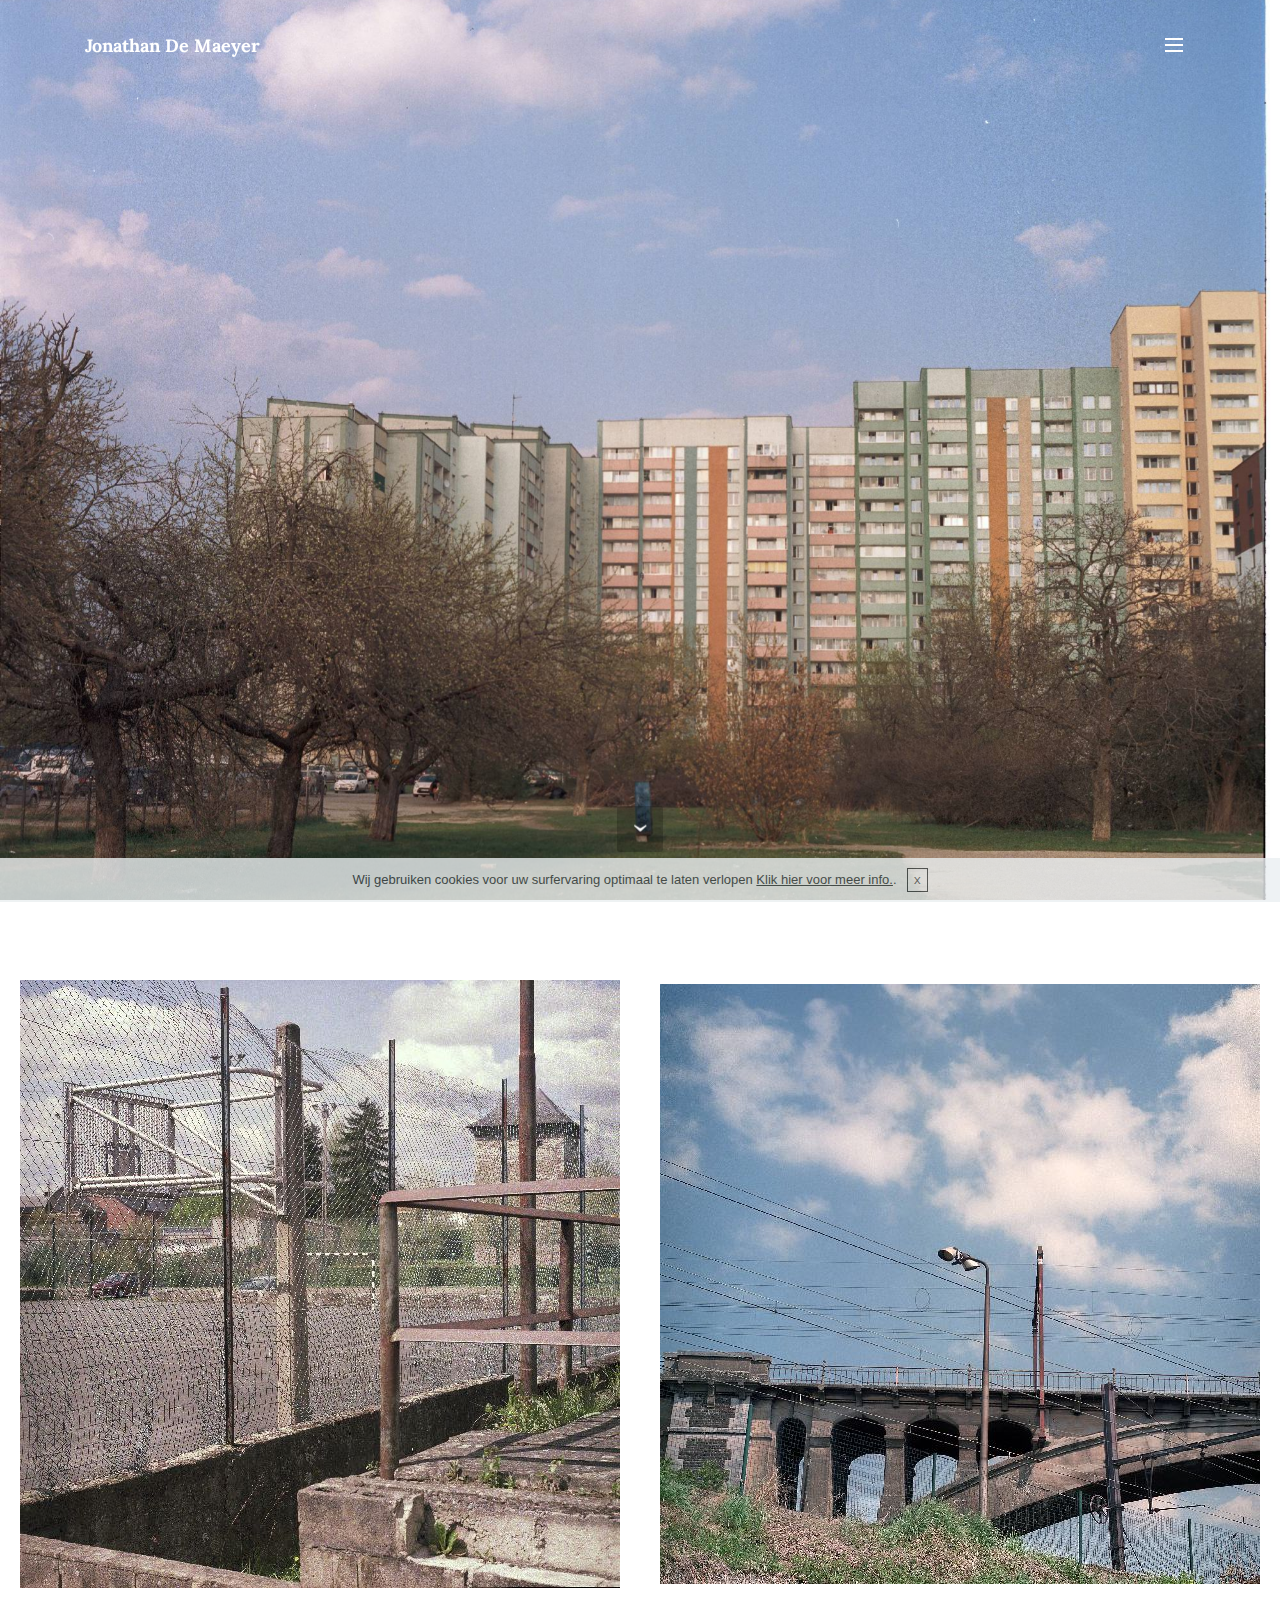
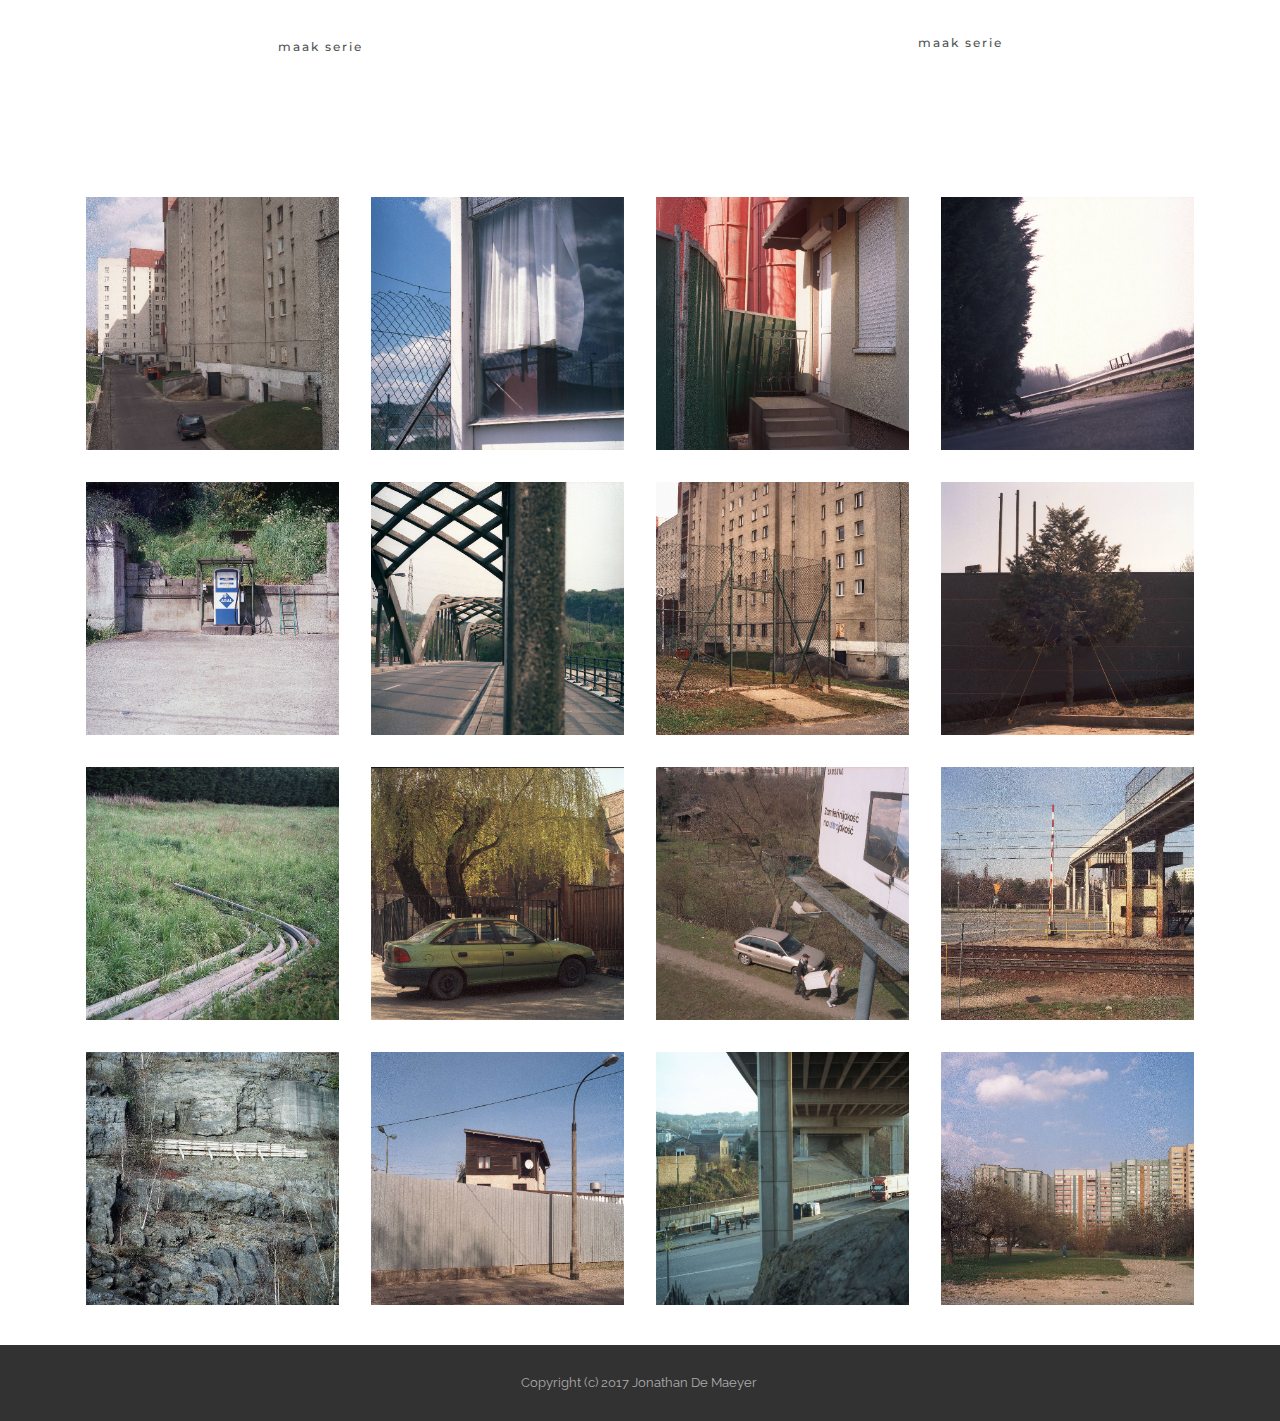
==== commit 9527ca6d: "create github pages" ====
--- a/index.html
+++ b/index.html
@@ -73,7 +73,7 @@
 
 </section>
 
-<section class="engine"><a rel="external" href="https://mobirise.com">Mobirise</a></section><section class="mbr-section mbr-section-hero mbr-section-full mbr-parallax-background mbr-section-with-arrow mbr-after-navbar" id="header1-2" style="background-image: url(assets/images/60-2000x2041.jpg);">
+<section class="engine"><a rel="external" href="https://mobirise.com">Site Generator</a></section><section class="mbr-section mbr-section-hero mbr-section-full mbr-parallax-background mbr-section-with-arrow mbr-after-navbar" id="header1-2" style="background-image: url(assets/images/60-2000x2041.jpg);">
 
     
 
@@ -147,7 +147,7 @@
                             
                             
 
-                            <img alt="" src="assets/images/10-2000x2073-800x829.jpg">
+                            <img alt="" src="assets/images/10-2000x2000-800x800.jpg">
                             
                             <span class="icon-focus"></span>
                             
@@ -167,7 +167,7 @@
                             
                             
 
-                            <img alt="" src="assets/images/17-2000x2060-800x824.jpg">
+                            <img alt="" src="assets/images/17-2000x2000-800x800.jpg">
                             
                             <span class="icon-focus"></span>
                             
@@ -207,7 +207,7 @@
                             
                             
 
-                            <img alt="" src="assets/images/46-2000x2047-800x818.jpg">
+                            <img alt="" src="assets/images/46-2000x2000-800x800.jpg">
                             
                             <span class="icon-focus"></span>
                             
@@ -217,7 +217,7 @@
                             
                             
 
-                            <img alt="" src="assets/images/63-2000x2041-800x816.jpg">
+                            <img alt="" src="assets/images/63-2000x2000-800x800.jpg">
                             
                             <span class="icon-focus"></span>
                             
@@ -237,7 +237,7 @@
                             
                             
 
-                            <img alt="" src="assets/images/67-2000x2041-800x816.jpg">
+                            <img alt="" src="assets/images/67-2000x2000-800x800.jpg">
                             
                             <span class="icon-focus"></span>
                             
@@ -247,7 +247,7 @@
                             
                             
 
-                            <img alt="" src="assets/images/74-2000x2049-800x819.jpg">
+                            <img alt="" src="assets/images/74-2000x2000-800x800.jpg">
                             
                             <span class="icon-focus"></span>
                             
@@ -257,7 +257,7 @@
                             
                             
 
-                            <img alt="" src="assets/images/77-2000x2049-800x819.jpg">
+                            <img alt="" src="assets/images/77-2000x2000-800x800.jpg">
                             
                             <span class="icon-focus"></span>
                             
@@ -277,7 +277,7 @@
                             
                             
 
-                            <img alt="" src="assets/images/78-2000x2049-800x819.jpg">
+                            <img alt="" src="assets/images/78-2000x2000-800x800.jpg">
                             
                             <span class="icon-focus"></span>
                             
@@ -297,7 +297,7 @@
                             
                             
 
-                            <img alt="" src="assets/images/60-2000x2041-800x816.jpg">
+                            <img alt="" src="assets/images/60-2000x2000-800x800.jpg">
                             
                             <span class="icon-focus"></span>
                             
@@ -319,11 +319,11 @@
                     </ol>
                     <div class="carousel-inner">
                         <div class="carousel-item">
-                            <img alt="" src="assets/images/10-2000x2073.jpg">
+                            <img alt="" src="assets/images/10-2000x2000.jpg">
                         </div><div class="carousel-item">
                             <img alt="" src="assets/images/26-2000x2000.jpg">
                         </div><div class="carousel-item">
-                            <img alt="" src="assets/images/17-2000x2060.jpg">
+                            <img alt="" src="assets/images/17-2000x2000.jpg">
                         </div><div class="carousel-item">
                             <img alt="" src="assets/images/13-2000x2000.jpg">
                         </div><div class="carousel-item">
@@ -331,25 +331,25 @@
                         </div><div class="carousel-item">
                             <img alt="" src="assets/images/18-2000x2000.jpg">
                         </div><div class="carousel-item">
-                            <img alt="" src="assets/images/46-2000x2047.jpg">
-                        </div><div class="carousel-item">
-                            <img alt="" src="assets/images/63-2000x2041.jpg">
+                            <img alt="" src="assets/images/46-2000x2000.jpg">
+                        </div><div class="carousel-item">
+                            <img alt="" src="assets/images/63-2000x2000.jpg">
                         </div><div class="carousel-item">
                             <img alt="" src="assets/images/30-2000x2000.jpg">
                         </div><div class="carousel-item">
-                            <img alt="" src="assets/images/67-2000x2041.jpg">
-                        </div><div class="carousel-item">
-                            <img alt="" src="assets/images/74-2000x2049.jpg">
-                        </div><div class="carousel-item">
-                            <img alt="" src="assets/images/77-2000x2049.jpg">
+                            <img alt="" src="assets/images/67-2000x2000.jpg">
+                        </div><div class="carousel-item">
+                            <img alt="" src="assets/images/74-2000x2000.jpg">
+                        </div><div class="carousel-item">
+                            <img alt="" src="assets/images/77-2000x2000.jpg">
                         </div><div class="carousel-item">
                             <img alt="" src="assets/images/v15-2000x2000.jpg">
                         </div><div class="carousel-item">
-                            <img alt="" src="assets/images/78-2000x2049.jpg">
+                            <img alt="" src="assets/images/78-2000x2000.jpg">
                         </div><div class="carousel-item">
                             <img alt="" src="assets/images/v12-2000x2000.jpg">
                         </div><div class="carousel-item active">
-                            <img alt="" src="assets/images/60-2000x2041.jpg">
+                            <img alt="" src="assets/images/60-2000x2000.jpg">
                         </div>
                     </div>
                     <a class="left carousel-control" role="button" data-slide="prev" href="#lb-gallery3-s">
